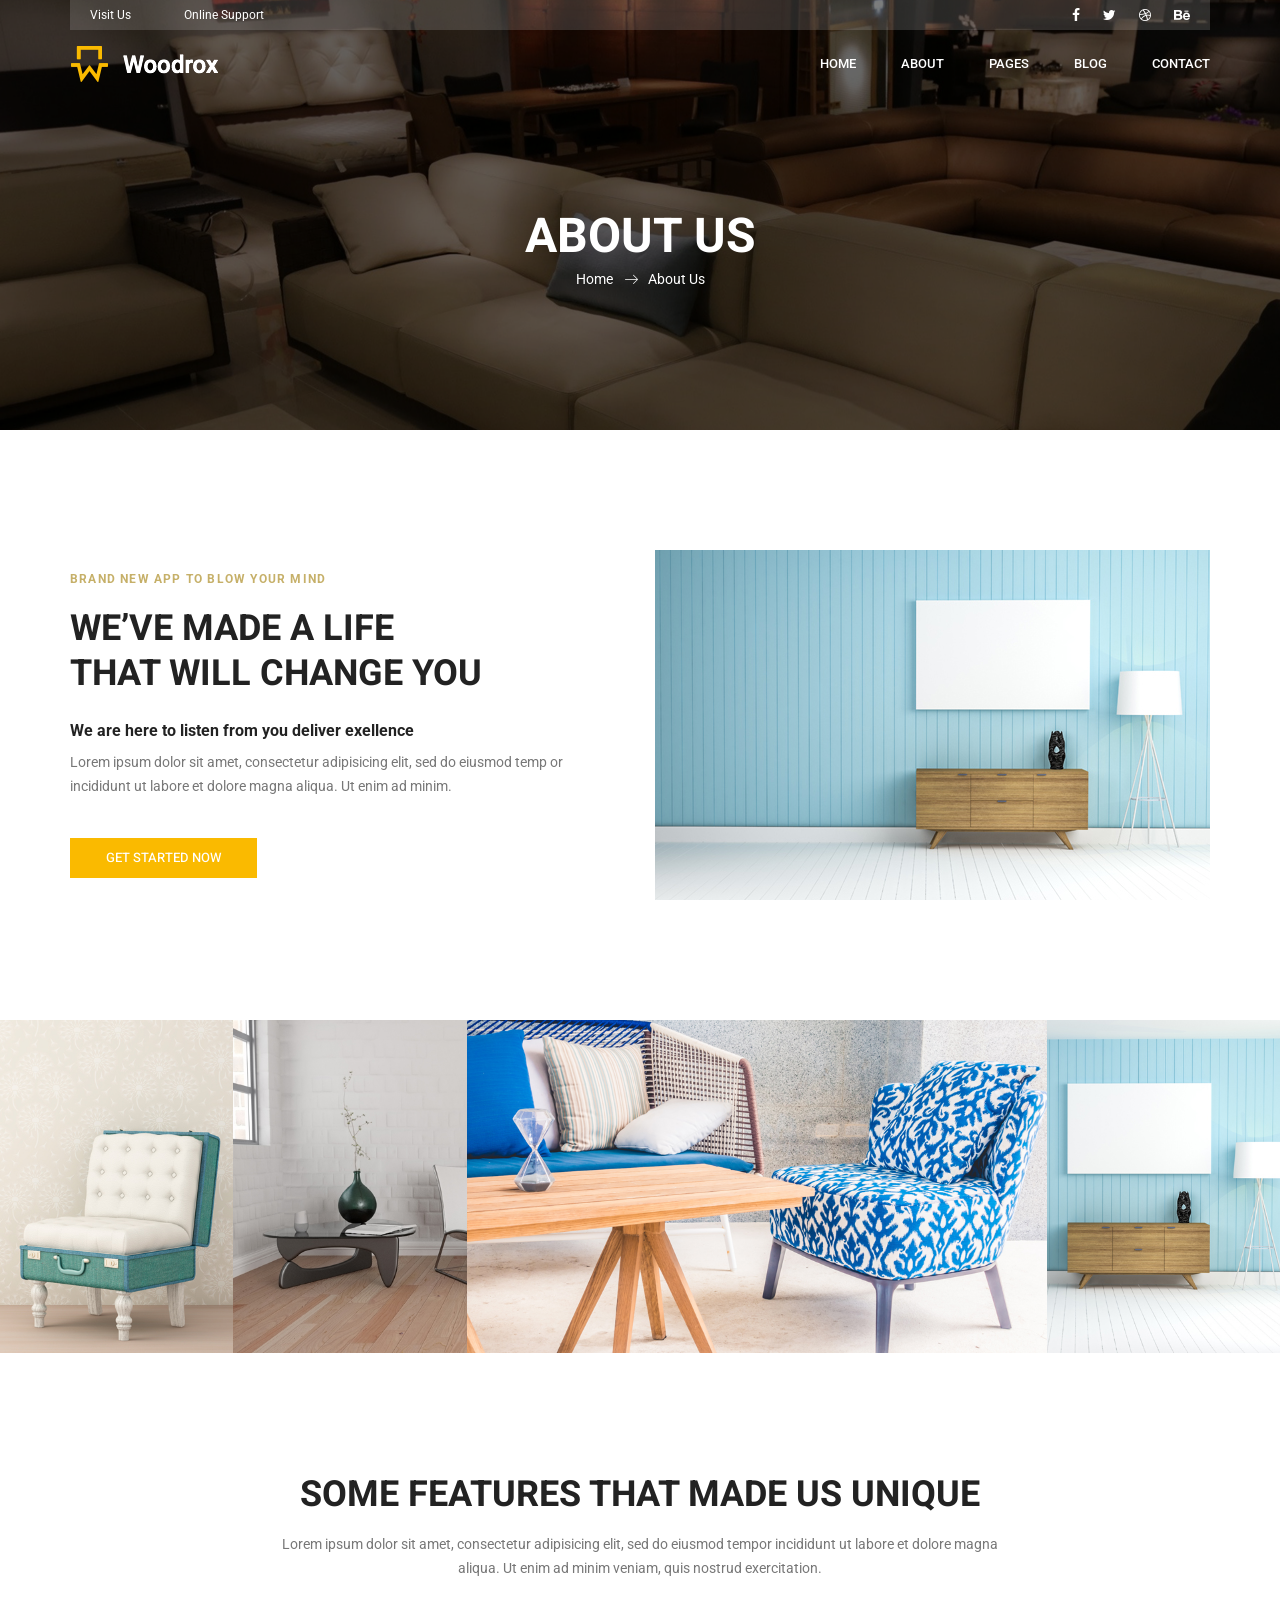
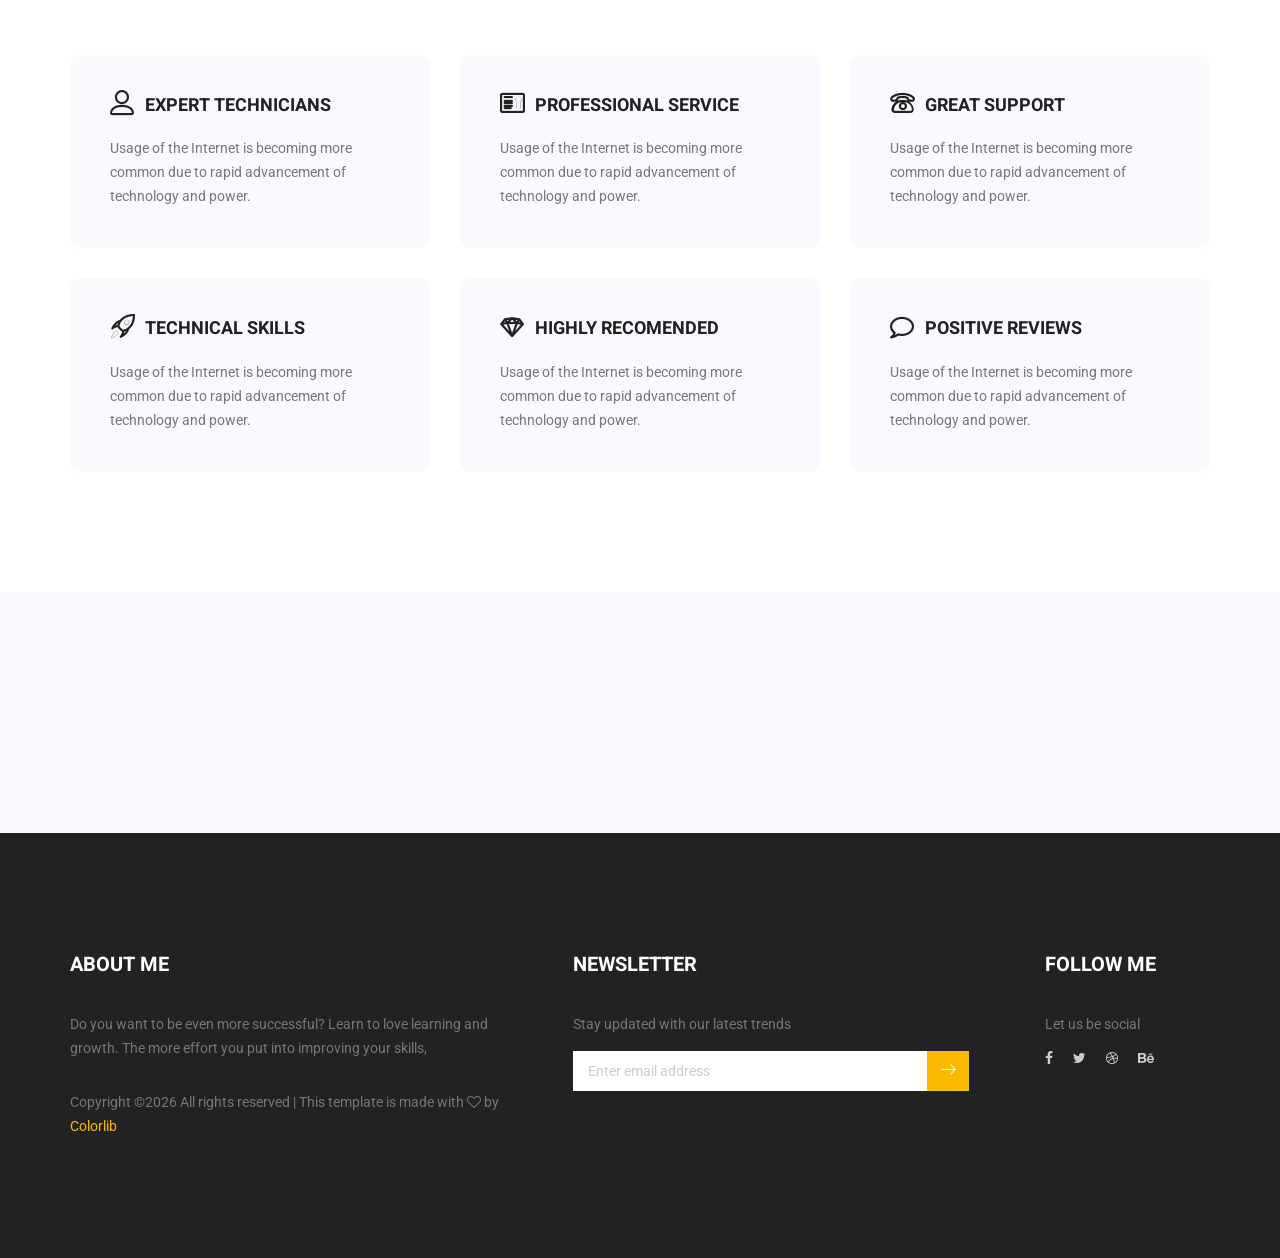
==== about-us.html @ 11c04362 "template added" ====
<!doctype html>
<html lang="en">
    <head>
        <!-- Required meta tags -->
        <meta charset="utf-8">
        <meta name="viewport" content="width=device-width, initial-scale=1, shrink-to-fit=no">
        <link rel="icon" href="img/favicon.png" type="image/png">
        <title>Woodrox Furniture</title>
        <!-- Bootstrap CSS -->
        <link rel="stylesheet" href="css/bootstrap.css">
        <link rel="stylesheet" href="vendors/linericon/style.css">
        <link rel="stylesheet" href="css/font-awesome.min.css">
        <link rel="stylesheet" href="vendors/owl-carousel/owl.carousel.min.css">
        <link rel="stylesheet" href="vendors/lightbox/simpleLightbox.css">
        <link rel="stylesheet" href="vendors/nice-select/css/nice-select.css">
        <link rel="stylesheet" href="vendors/animate-css/animate.css">
        <!-- main css -->
        <link rel="stylesheet" href="css/style.css">
        <link rel="stylesheet" href="css/responsive.css">
    </head>
    <body>
        
        <!--================Header Menu Area =================-->
        <header class="header_area">
           	<div class="top_menu">
           		<div class="container">
           			<div class="top_inner">
           				<div class="float-left">
           					<a href="#">Visit Us</a>
           					<a href="#">Online Support</a>
           				</div>
           				<div class="float-right">
           					<ul class="list header_socila">
           						<li><a href="#"><i class="fa fa-facebook"></i></a></li>
           						<li><a href="#"><i class="fa fa-twitter"></i></a></li>
           						<li><a href="#"><i class="fa fa-dribbble"></i></a></li>
           						<li><a href="#"><i class="fa fa-behance"></i></a></li>
           					</ul>
           				</div>
           			</div>
           		</div>
           	</div>
            <div class="main_menu" id="mainNav">
            	<nav class="navbar navbar-expand-lg navbar-light">
					<div class="container">
						<!-- Brand and toggle get grouped for better mobile display -->
						<a class="navbar-brand logo_h" href="index.html"><img src="img/logo.png" alt=""><img src="img/logo-2.png" alt=""></a>
						<button class="navbar-toggler" type="button" data-toggle="collapse" data-target="#navbarSupportedContent" aria-controls="navbarSupportedContent" aria-expanded="false" aria-label="Toggle navigation">
							<span class="icon-bar"></span>
							<span class="icon-bar"></span>
							<span class="icon-bar"></span>
						</button>
						<!-- Collect the nav links, forms, and other content for toggling -->
						<div class="collapse navbar-collapse offset" id="navbarSupportedContent">
							<ul class="nav navbar-nav menu_nav ml-auto">
								<li class="nav-item active"><a class="nav-link" href="index.html">Home</a></li> 
								<li class="nav-item"><a class="nav-link" href="about-us.html">About</a></li> 
								<li class="nav-item submenu dropdown">
									<a href="#" class="nav-link dropdown-toggle" data-toggle="dropdown" role="button" aria-haspopup="true" aria-expanded="false">Pages</a>
									<ul class="dropdown-menu">
										<li class="nav-item"><a class="nav-link" href="projects.html">Project</a></li>
										<li class="nav-item"><a class="nav-link" href="project-details.html">Project Details</a></li>
										<li class="nav-item"><a class="nav-link" href="elements.html">Elements</a></li>
									</ul>
								</li> 
								<li class="nav-item submenu dropdown">
									<a href="#" class="nav-link dropdown-toggle" data-toggle="dropdown" role="button" aria-haspopup="true" aria-expanded="false">Blog</a>
									<ul class="dropdown-menu">
										<li class="nav-item"><a class="nav-link" href="blog.html">Blog</a></li>
										<li class="nav-item"><a class="nav-link" href="single-blog.html">Blog Details</a></li>
									</ul>
								</li> 
								<li class="nav-item"><a class="nav-link" href="contact.html">Contact</a></li>
							</ul>
						</div> 
					</div>
            	</nav>
            </div>
        </header>
        <!--================Header Menu Area =================-->
        
        <!--================Home Banner Area =================-->
        <section class="banner_area">
            <div class="banner_inner d-flex align-items-center">
            	<div class="overlay bg-parallax" data-stellar-ratio="0.9" data-stellar-vertical-offset="0" data-background=""></div>
				<div class="container">
					<div class="banner_content text-center">
						<h2>About Us</h2>
						<div class="page_link">
							<a href="index.html">Home</a>
							<a href="about-us.html">About Us</a>
						</div>
					</div>
				</div>
            </div>
        </section>
        <!--================End Home Banner Area =================-->
        
        <!--================About Area =================-->
        <section class="about_area p_120">
        	<div class="container">
        		<div class="about_inner row">
        			<div class="col-lg-6">
        				<div class="about_left_text">
        					<h6>Brand new app to blow your mind</h6>
        					<h3>We’ve made a life <br />that will change you</h3>
        					<h5>We are here to listen from you deliver exellence</h5>
        					<p>Lorem ipsum dolor sit amet, consectetur adipisicing elit, sed do eiusmod temp or incididunt ut labore et dolore magna aliqua. Ut enim ad minim.</p>
        					<a class="main_btn" href="#">Get Started Now</a>
        				</div>
        			</div>
        			<div class="col-lg-6">
        				<img class="img-fluid" src="img/about-1.jpg" alt="">
        			</div>
        		</div>
        	</div>
        </section>
        <!--================End About Area =================-->
        
        <!--================Projects Area =================-->
        <section class="projects_area">
        	<div class="row m0">
        		<div class="projects_item wd_18">
					<img src="img/projects/projects-1.jpg" alt="">
					<div class="hover">
						<h4>Alex Complex for esidence</h4>
						<p>LCD screens are uniquely modern in style, and the liquid crystals that make them work have allowed humanity to create  slimmer.</p>
					</div>
				</div>
				<div class="projects_item wd_18">
					<img src="img/projects/projects-2.jpg" alt="">
					<div class="hover">
						<h4>Alex Complex for esidence</h4>
						<p>LCD screens are uniquely modern in style, and the liquid crystals that make them work have allowed humanity to create  slimmer.</p>
					</div>
				</div>
				<div class="projects_item wd_44">
					<img src="img/projects/projects-3.jpg" alt="">
					<div class="hover">
						<h4>Alex Complex for esidence</h4>
						<p>LCD screens are uniquely modern in style, and the liquid crystals that make them work have allowed humanity to create  slimmer.</p>
					</div>
				</div>
				<div class="projects_item wd_18">
					<img src="img/projects/projects-4.jpg" alt="">
					<div class="hover">
						<h4>Alex Complex for esidence</h4>
						<p>LCD screens are uniquely modern in style, and the liquid crystals that make them work have allowed humanity to create  slimmer.</p>
					</div>
				</div>
        	</div>
        </section>
        <!--================End Projects Area =================-->
        
        <!--================Feature Area =================-->
        <section class="feature_area p_120">
        	<div class="container">
        		<div class="main_title">
        			<h2>Some Features that Made us Unique</h2>
        			<p>Lorem ipsum dolor sit amet, consectetur adipisicing elit, sed do eiusmod tempor incididunt ut labore et dolore magna aliqua. Ut enim ad minim veniam, quis nostrud exercitation.</p>
        		</div>
        		<div class="row feature_inner">
        			<div class="col-lg-4 col-md-6">
        				<div class="feature_item">
        					<h4><i class="lnr lnr-user"></i>Expert Technicians</h4>
        					<p>Usage of the Internet is becoming more common due to rapid advancement of technology and power.</p>
        				</div>
        			</div>
        			<div class="col-lg-4 col-md-6">
        				<div class="feature_item">
        					<h4><i class="lnr lnr-license"></i>Professional Service</h4>
        					<p>Usage of the Internet is becoming more common due to rapid advancement of technology and power.</p>
        				</div>
        			</div>
        			<div class="col-lg-4 col-md-6">
        				<div class="feature_item">
        					<h4><i class="lnr lnr-phone"></i>Great Support</h4>
        					<p>Usage of the Internet is becoming more common due to rapid advancement of technology and power.</p>
        				</div>
        			</div>
        			<div class="col-lg-4 col-md-6">
        				<div class="feature_item">
        					<h4><i class="lnr lnr-rocket"></i>Technical Skills</h4>
        					<p>Usage of the Internet is becoming more common due to rapid advancement of technology and power.</p>
        				</div>
        			</div>
        			<div class="col-lg-4 col-md-6">
        				<div class="feature_item">
        					<h4><i class="lnr lnr-diamond"></i>Highly Recomended</h4>
        					<p>Usage of the Internet is becoming more common due to rapid advancement of technology and power.</p>
        				</div>
        			</div>
        			<div class="col-lg-4 col-md-6">
        				<div class="feature_item">
        					<h4><i class="lnr lnr-bubble"></i>Positive Reviews</h4>
        					<p>Usage of the Internet is becoming more common due to rapid advancement of technology and power.</p>
        				</div>
        			</div>
        		</div>
        	</div>
        </section>
        <!--================End Feature Area =================-->
        
        <!--================Clients Logo Area =================-->
        <section class="clients_logo_area p_120">
        	<div class="container">
        		<div class="clients_slider owl-carousel">
        			<div class="item">
        				<img src="img/clients-logo/c-logo-1.png" alt="">
        			</div>
        			<div class="item">
        				<img src="img/clients-logo/c-logo-2.png" alt="">
        			</div>
        			<div class="item">
        				<img src="img/clients-logo/c-logo-3.png" alt="">
        			</div>
        			<div class="item">
        				<img src="img/clients-logo/c-logo-4.png" alt="">
        			</div>
        			<div class="item">
        				<img src="img/clients-logo/c-logo-5.png" alt="">
        			</div>
        		</div>
        	</div>
        </section>
        <!--================End Clients Logo Area =================-->
        
        <!--================Footer Area =================-->
        <footer class="footer_area p_120">
        	<div class="container">
        		<div class="row footer_inner">
        			<div class="col-lg-5 col-sm-6">
        				<aside class="f_widget ab_widget">
        					<div class="f_title">
        						<h3>About Me</h3>
        					</div>
        					<p>Do you want to be even more successful? Learn to love learning and growth. The more effort you put into improving your skills,</p>
        					<p><!-- Link back to Colorlib can't be removed. Template is licensed under CC BY 3.0. -->
Copyright &copy;<script>document.write(new Date().getFullYear());</script> All rights reserved | This template is made with <i class="fa fa-heart-o" aria-hidden="true"></i> by <a href="https://colorlib.com" target="_blank">Colorlib</a>
<!-- Link back to Colorlib can't be removed. Template is licensed under CC BY 3.0. --></p>
        				</aside>
        			</div>
        			<div class="col-lg-5 col-sm-6">
        				<aside class="f_widget news_widget">
        					<div class="f_title">
        						<h3>Newsletter</h3>
        					</div>
        					<p>Stay updated with our latest trends</p>
        					<div id="mc_embed_signup">
                                <form target="_blank" action="https://spondonit.us12.list-manage.com/subscribe/post?u=1462626880ade1ac87bd9c93a&amp;id=92a4423d01" method="get" class="subscribe_form relative">
                                	<div class="input-group d-flex flex-row">
                                        <input name="EMAIL" placeholder="Enter email address" onfocus="this.placeholder = ''" onblur="this.placeholder = 'Email Address '" required="" type="email">
                                        <button class="btn sub-btn"><span class="lnr lnr-arrow-right"></span></button>		
                                    </div>				
                                    <div class="mt-10 info"></div>
                                </form>
                            </div>
        				</aside>
        			</div>
        			<div class="col-lg-2">
        				<aside class="f_widget social_widget">
        					<div class="f_title">
        						<h3>Follow Me</h3>
        					</div>
        					<p>Let us be social</p>
        					<ul class="list">
        						<li><a href="#"><i class="fa fa-facebook"></i></a></li>
        						<li><a href="#"><i class="fa fa-twitter"></i></a></li>
        						<li><a href="#"><i class="fa fa-dribbble"></i></a></li>
        						<li><a href="#"><i class="fa fa-behance"></i></a></li>
        					</ul>
        				</aside>
        			</div>
        		</div>
        	</div>
        </footer>
        <!--================End Footer Area =================-->
        
        
        
        
        <!-- Optional JavaScript -->
        <!-- jQuery first, then Popper.js, then Bootstrap JS -->
        <script src="js/jquery-3.2.1.min.js"></script>
        <script src="js/popper.js"></script>
        <script src="js/bootstrap.min.js"></script>
        <script src="js/stellar.js"></script>
        <script src="vendors/lightbox/simpleLightbox.min.js"></script>
        <script src="vendors/nice-select/js/jquery.nice-select.min.js"></script>
        <script src="vendors/isotope/imagesloaded.pkgd.min.js"></script>
        <script src="vendors/isotope/isotope-min.js"></script>
        <script src="vendors/owl-carousel/owl.carousel.min.js"></script>
        <script src="js/jquery.ajaxchimp.min.js"></script>
        <script src="js/mail-script.js"></script>
        <script src="vendors/counter-up/jquery.waypoints.min.js"></script>
        <script src="vendors/counter-up/jquery.counterup.min.js"></script>
        <script src="js/theme.js"></script>
    </body>
</html>
---- vendors/linericon/style.css ----
@font-face {
	font-family: 'Linearicons-Free';
	src:url('fonts/Linearicons-Free.eot?w118d');
	src:url('fonts/Linearicons-Free.eot?#iefixw118d') format('embedded-opentype'),
		url('fonts/Linearicons-Free.woff2?w118d') format('woff2'),
		url('fonts/Linearicons-Free.woff?w118d') format('woff'),
		url('fonts/Linearicons-Free.ttf?w118d') format('truetype'),
		url('fonts/Linearicons-Free.svg?w118d#Linearicons-Free') format('svg');
	font-weight: normal;
	font-style: normal;
}

.lnr {
	font-family: 'Linearicons-Free';
	speak: none;
	font-style: normal;
	font-weight: normal;
	font-variant: normal;
	text-transform: none;
	line-height: 1;

	/* Better Font Rendering =========== */
	-webkit-font-smoothing: antialiased;
	-moz-osx-font-smoothing: grayscale;
}

.lnr-home:before {
	content: "\e800";
}
.lnr-apartment:before {
	content: "\e801";
}
.lnr-pencil:before {
	content: "\e802";
}
.lnr-magic-wand:before {
	content: "\e803";
}
.lnr-drop:before {
	content: "\e804";
}
.lnr-lighter:before {
	content: "\e805";
}
.lnr-poop:before {
	content: "\e806";
}
.lnr-sun:before {
	content: "\e807";
}
.lnr-moon:before {
	content: "\e808";
}
.lnr-cloud:before {
	content: "\e809";
}
.lnr-cloud-upload:before {
	content: "\e80a";
}
.lnr-cloud-download:before {
	content: "\e80b";
}
.lnr-cloud-sync:before {
	content: "\e80c";
}
.lnr-cloud-check:before {
	content: "\e80d";
}
.lnr-database:before {
	content: "\e80e";
}
.lnr-lock:before {
	content: "\e80f";
}
.lnr-cog:before {
	content: "\e810";
}
.lnr-trash:before {
	content: "\e811";
}
.lnr-dice:before {
	content: "\e812";
}
.lnr-heart:before {
	content: "\e813";
}
.lnr-star:before {
	content: "\e814";
}
.lnr-star-half:before {
	content: "\e815";
}
.lnr-star-empty:before {
	content: "\e816";
}
.lnr-flag:before {
	content: "\e817";
}
.lnr-envelope:before {
	content: "\e818";
}
.lnr-paperclip:before {
	content: "\e819";
}
.lnr-inbox:before {
	content: "\e81a";
}
.lnr-eye:before {
	content: "\e81b";
}
.lnr-printer:before {
	content: "\e81c";
}
.lnr-file-empty:before {
	content: "\e81d";
}
.lnr-file-add:before {
	content: "\e81e";
}
.lnr-enter:before {
	content: "\e81f";
}
.lnr-exit:before {
	content: "\e820";
}
.lnr-graduation-hat:before {
	content: "\e821";
}
.lnr-license:before {
	content: "\e822";
}
.lnr-music-note:before {
	content: "\e823";
}
.lnr-film-play:before {
	content: "\e824";
}
.lnr-camera-video:before {
	content: "\e825";
}
.lnr-camera:before {
	content: "\e826";
}
.lnr-picture:before {
	content: "\e827";
}
.lnr-book:before {
	content: "\e828";
}
.lnr-bookmark:before {
	content: "\e829";
}
.lnr-user:before {
	content: "\e82a";
}
.lnr-users:before {
	content: "\e82b";
}
.lnr-shirt:before {
	content: "\e82c";
}
.lnr-store:before {
	content: "\e82d";
}
.lnr-cart:before {
	content: "\e82e";
}
.lnr-tag:before {
	content: "\e82f";
}
.lnr-phone-handset:before {
	content: "\e830";
}
.lnr-phone:before {
	content: "\e831";
}
.lnr-pushpin:before {
	content: "\e832";
}
.lnr-map-marker:before {
	content: "\e833";
}
.lnr-map:before {
	content: "\e834";
}
.lnr-location:before {
	content: "\e835";
}
.lnr-calendar-full:before {
	content: "\e836";
}
.lnr-keyboard:before {
	content: "\e837";
}
.lnr-spell-check:before {
	content: "\e838";
}
.lnr-screen:before {
	content: "\e839";
}
.lnr-smartphone:before {
	content: "\e83a";
}
.lnr-tablet:before {
	content: "\e83b";
}
.lnr-laptop:before {
	content: "\e83c";
}
.lnr-laptop-phone:before {
	content: "\e83d";
}
.lnr-power-switch:before {
	content: "\e83e";
}
.lnr-bubble:before {
	content: "\e83f";
}
.lnr-heart-pulse:before {
	content: "\e840";
}
.lnr-construction:before {
	content: "\e841";
}
.lnr-pie-chart:before {
	content: "\e842";
}
.lnr-chart-bars:before {
	content: "\e843";
}
.lnr-gift:before {
	content: "\e844";
}
.lnr-diamond:before {
	content: "\e845";
}
.lnr-linearicons:before {
	content: "\e846";
}
.lnr-dinner:before {
	content: "\e847";
}
.lnr-coffee-cup:before {
	content: "\e848";
}
.lnr-leaf:before {
	content: "\e849";
}
.lnr-paw:before {
	content: "\e84a";
}
.lnr-rocket:before {
	content: "\e84b";
}
.lnr-briefcase:before {
	content: "\e84c";
}
.lnr-bus:before {
	content: "\e84d";
}
.lnr-car:before {
	content: "\e84e";
}
.lnr-train:before {
	content: "\e84f";
}
.lnr-bicycle:before {
	content: "\e850";
}
.lnr-wheelchair:before {
	content: "\e851";
}
.lnr-select:before {
	content: "\e852";
}
.lnr-earth:before {
	content: "\e853";
}
.lnr-smile:before {
	content: "\e854";
}
.lnr-sad:before {
	content: "\e855";
}
.lnr-neutral:before {
	content: "\e856";
}
.lnr-mustache:before {
	content: "\e857";
}
.lnr-alarm:before {
	content: "\e858";
}
.lnr-bullhorn:before {
	content: "\e859";
}
.lnr-volume-high:before {
	content: "\e85a";
}
.lnr-volume-medium:before {
	content: "\e85b";
}
.lnr-volume-low:before {
	content: "\e85c";
}
.lnr-volume:before {
	content: "\e85d";
}
.lnr-mic:before {
	content: "\e85e";
}
.lnr-hourglass:before {
	content: "\e85f";
}
.lnr-undo:before {
	content: "\e860";
}
.lnr-redo:before {
	content: "\e861";
}
.lnr-sync:before {
	content: "\e862";
}
.lnr-history:before {
	content: "\e863";
}
.lnr-clock:before {
	content: "\e864";
}
.lnr-download:before {
	content: "\e865";
}
.lnr-upload:before {
	content: "\e866";
}
.lnr-enter-down:before {
	content: "\e867";
}
.lnr-exit-up:before {
	content: "\e868";
}
.lnr-bug:before {
	content: "\e869";
}
.lnr-code:before {
	content: "\e86a";
}
.lnr-link:before {
	content: "\e86b";
}
.lnr-unlink:before {
	content: "\e86c";
}
.lnr-thumbs-up:before {
	content: "\e86d";
}
.lnr-thumbs-down:before {
	content: "\e86e";
}
.lnr-magnifier:before {
	content: "\e86f";
}
.lnr-cross:before {
	content: "\e870";
}
.lnr-menu:before {
	content: "\e871";
}
.lnr-list:before {
	content: "\e872";
}
.lnr-chevron-up:before {
	content: "\e873";
}
.lnr-chevron-down:before {
	content: "\e874";
}
.lnr-chevron-left:before {
	content: "\e875";
}
.lnr-chevron-right:before {
	content: "\e876";
}
.lnr-arrow-up:before {
	content: "\e877";
}
.lnr-arrow-down:before {
	content: "\e878";
}
.lnr-arrow-left:before {
	content: "\e879";
}
.lnr-arrow-right:before {
	content: "\e87a";
}
.lnr-move:before {
	content: "\e87b";
}
.lnr-warning:before {
	content: "\e87c";
}
.lnr-question-circle:before {
	content: "\e87d";
}
.lnr-menu-circle:before {
	content: "\e87e";
}
.lnr-checkmark-circle:before {
	content: "\e87f";
}
.lnr-cross-circle:before {
	content: "\e880";
}
.lnr-plus-circle:before {
	content: "\e881";
}
.lnr-circle-minus:before {
	content: "\e882";
}
.lnr-arrow-up-circle:before {
	content: "\e883";
}
.lnr-arrow-down-circle:before {
	content: "\e884";
}
.lnr-arrow-left-circle:before {
	content: "\e885";
}
.lnr-arrow-right-circle:before {
	content: "\e886";
}
.lnr-chevron-up-circle:before {
	content: "\e887";
}
.lnr-chevron-down-circle:before {
	content: "\e888";
}
.lnr-chevron-left-circle:before {
	content: "\e889";
}
.lnr-chevron-right-circle:before {
	content: "\e88a";
}
.lnr-crop:before {
	content: "\e88b";
}
.lnr-frame-expand:before {
	content: "\e88c";
}
.lnr-frame-contract:before {
	content: "\e88d";
}
.lnr-layers:before {
	content: "\e88e";
}
.lnr-funnel:before {
	content: "\e88f";
}
.lnr-text-format:before {
	content: "\e890";
}
.lnr-text-format-remove:before {
	content: "\e891";
}
.lnr-text-size:before {
	content: "\e892";
}
.lnr-bold:before {
	content: "\e893";
}
.lnr-italic:before {
	content: "\e894";
}
.lnr-underline:before {
	content: "\e895";
}
.lnr-strikethrough:before {
	content: "\e896";
}
.lnr-highlight:before {
	content: "\e897";
}
.lnr-text-align-left:before {
	content: "\e898";
}
.lnr-text-align-center:before {
	content: "\e899";
}
.lnr-text-align-right:before {
	content: "\e89a";
}
.lnr-text-align-justify:before {
	content: "\e89b";
}
.lnr-line-spacing:before {
	content: "\e89c";
}
.lnr-indent-increase:before {
	content: "\e89d";
}
.lnr-indent-decrease:before {
	content: "\e89e";
}
.lnr-pilcrow:before {
	content: "\e89f";
}
.lnr-direction-ltr:before {
	content: "\e8a0";
}
.lnr-direction-rtl:before {
	content: "\e8a1";
}
.lnr-page-break:before {
	content: "\e8a2";
}
.lnr-sort-alpha-asc:before {
	content: "\e8a3";
}
.lnr-sort-amount-asc:before {
	content: "\e8a4";
}
.lnr-hand:before {
	content: "\e8a5";
}
.lnr-pointer-up:before {
	content: "\e8a6";
}
.lnr-pointer-right:before {
	content: "\e8a7";
}
.lnr-pointer-down:before {
	content: "\e8a8";
}
.lnr-pointer-left:before {
	content: "\e8a9";
}
---- vendors/lightbox/simpleLightbox.css ----
.slbOverlay, .slbWrapOuter, .slbWrap {
  position: fixed;
  top: 0;
  right: 0;
  bottom: 0;
  left: 0;
}

.slbOverlay {
  overflow: hidden;
  z-index: 2000;
  background-color: #000;
  opacity: 0.7;
  filter: alpha(opacity=70);
  -webkit-animation: slbOverlay 0.5s;
  -moz-animation: slbOverlay 0.5s;
  animation: slbOverlay 0.5s;
}

.slbWrapOuter {
  overflow-x: hidden;
  overflow-y: auto;
  z-index: 2010;
}

.slbWrap {
  position: absolute;
  text-align: center;
}

.slbWrap:before {
  content: "";
  display: inline-block;
  height: 100%;
  vertical-align: middle;
}

.slbContentOuter {
  display: inline-block;
  vertical-align: middle;
  margin: 0px auto;
  padding: 0 1em;
  box-sizing: border-box;
  z-index: 2020;
  text-align: left;
  max-width: 100%;
}

.slbContentEl .slbContentOuter {
  padding: 5em 1em;
}

.slbContent {
  position: relative;
}

.slbContentEl .slbContent {
  -webkit-animation: slbEnter 0.3s;
  -moz-animation: slbEnter 0.3s;
  animation: slbEnter 0.3s;
  background-color: #fff;
  box-shadow: 0 0.2em 1em rgba(0, 0, 0, 0.4);
}

.slbImageWrap {
  -webkit-animation: slbEnter 0.3s;
  -moz-animation: slbEnter 0.3s;
  animation: slbEnter 0.3s;
  position: relative;
}

.slbImageWrap:after {
  content: "";
  position: absolute;
  left: 0;
  right: 0;
  top: 5em;
  bottom: 5em;
  display: block;
  z-index: -1;
  box-shadow: 0 0.2em 1em rgba(0, 0, 0, 0.6);
  background-color: #FFF;
}

.slbImage {
  width: auto;
  max-width: 100%;
  height: auto;
  display: block;
  line-height: 0;
  box-sizing: border-box;
  padding: 5em 0;
  margin: 0 auto;
}

.slbCaption {
  display: inline-block;
  max-width: 100%;
  overflow: hidden;
  text-overflow: ellipsis;
  white-space: nowrap;
  word-wrap: normal;
  font-size: 1.4em;
  position: absolute;
  left: 0;
  right: 0;
  bottom: 0;
  padding: 0.71429em 0;
  color: #fff;
  color: rgba(255, 255, 255, 0.7);
  text-align: center;
}

.slbCloseBtn, .slbArrow {
  margin: 0;
  padding: 0;
  border: 0;
  cursor: pointer;
  background: none;
}

.slbCloseBtn::-moz-focus-inner, .slbArrow::-moz-focus-inner {
  padding: 0;
  border: 0;
}

.slbCloseBtn:hover, .slbArrow:hover {
  opacity: 0.5;
}

.slbCloseBtn:active, .slbArrow:active {
  opacity: 0.8;
}

.slbCloseBtn {
  -webkit-animation: slbEnter 0.3s;
  -moz-animation: slbEnter 0.3s;
  animation: slbEnter 0.3s;
  font-size: 3em;
  width: 1.66667em;
  height: 1.66667em;
  line-height: 1.66667em;
  position: absolute;
  right: -0.33333em;
  top: 0;
  color: #fff;
  color: rgba(255, 255, 255, 0.7);
  text-align: center;
    outline: none;
    box-shadow: none;
}

.slbLoading .slbCloseBtn {
  display: none;
}

.slbLoadingText {
  font-size: 1.4em;
  color: #fff;
  color: rgba(255, 255, 255, 0.9);
}

.slbArrows {
  position: fixed;
  top: 50%;
  left: 0;
  right: 0;
}

.slbLoading .slbArrows {
  display: none;
}

.slbArrow {
  position: absolute;
  top: 50%;
  margin-top: -5em;
  width: 5em;
  height: 10em;
  opacity: 0.7;
  text-indent: -999em;
  overflow: hidden;
    outline: none;
    box-shadow: none;
}

.slbArrow:before {
  content: "";
  position: absolute;
  top: 50%;
  left: 50%;
  margin: -0.8em 0 0 -0.8em;
  border: 0.8em solid transparent;
}

.slbArrow.next {
  right: 0;
}

.slbArrow.next:before {
  border-left-color: #fff;
}

.slbArrow.prev {
  left: 0;
}

.slbArrow.prev:before {
  border-right-color: #fff;
}

.slbIframeCont {
  width: 80em;
  height: 0;
  overflow: hidden;
  padding-top: 56.25%;
  margin: 5em 0;
}

.slbIframe {
  position: absolute;
  top: 0;
  left: 0;
  width: 100%;
  height: 100%;
  box-shadow: 0 0.2em 1em rgba(0, 0, 0, 0.6);
  background: #000;
}

@-webkit-keyframes slbOverlay {
  from {
    opacity: 0;
  }
  to {
    opacity: 0.7;
  }
}

@-moz-keyframes slbOverlay {
  from {
    opacity: 0;
  }
  to {
    opacity: 0.7;
  }
}

@keyframes slbOverlay {
  from {
    opacity: 0;
  }
  to {
    opacity: 0.7;
  }
}

@-webkit-keyframes slbEnter {
  from {
    opacity: 0;
    -webkit-transform: translate3d(0, -1em, 0);
  }
  to {
    opacity: 1;
    -webkit-transform: translate3d(0, 0, 0);
  }
}

@-moz-keyframes slbEnter {
  from {
    opacity: 0;
    -moz-transform: translate3d(0, -1em, 0);
  }
  to {
    opacity: 1;
    -moz-transform: translate3d(0, 0, 0);
  }
}

@keyframes slbEnter {
  from {
    opacity: 0;
    -webkit-transform: translate3d(0, -1em, 0);
    -moz-transform: translate3d(0, -1em, 0);
    -ms-transform: translate3d(0, -1em, 0);
    -o-transform: translate3d(0, -1em, 0);
    transform: translate3d(0, -1em, 0);
  }
  to {
    opacity: 1;
    -webkit-transform: translate3d(0, 0, 0);
    -moz-transform: translate3d(0, 0, 0);
    -ms-transform: translate3d(0, 0, 0);
    -o-transform: translate3d(0, 0, 0);
    transform: translate3d(0, 0, 0);
  }
}
---- css/style.css ----
/*----------------------------------------------------
@File: Default Styles
@Author: Rocky Ahmed
@URL: http://wethemez.com
Author E-mail: rockybd1995@gmail.com

This file contains the styling for the actual theme, this
is the file you need to edit to change the look of the
theme.
---------------------------------------------------- */
/*=====================================================================
@Template Name: HostHub Construction 
@Author: Rocky Ahmed
@Developed By: Rocky Ahmed
@Developer URL: http://rocky.wethemez.com
Author E-mail: rockybd1995@gmail.com

@Default Styles

Table of Content:
01/ Variables
02/ predefin
03/ header
04/ button
05/ banner
06/ breadcrumb
07/ about
08/ team
09/ project 
10/ price 
11/ team 
12/ blog 
13/ video  
14/ features  
15/ career  
16/ contact 
17/ footer

=====================================================================*/
/*----------------------------------------------------*/
/*font Variables*/
/*Color Variables*/
/*=================== fonts ====================*/
@import url("https://fonts.googleapis.com/css?family=Heebo:300,400,500,700|Roboto:300,400,500,700");
/*---------------------------------------------------- */
/*----------------------------------------------------*/
.list {
  list-style: none;
  margin: 0px;
  padding: 0px; }

a {
  text-decoration: none;
  transition: all 0.3s ease-in-out; }
  a:hover, a:focus {
    text-decoration: none;
    outline: none; }

.row.m0 {
  margin: 0px; }

body {
  line-height: 24px;
  font-size: 14px;
  font-family: "Roboto", sans-serif;
  font-weight: normal;
  color: #777777; }

h1, h2, h3, h4, h5, h6 {
  font-family: "Heebo", sans-serif;
  font-weight: bold; }

button:focus {
  outline: none;
  box-shadow: none; }

.p_120 {
  padding-top: 120px;
  padding-bottom: 120px; }

.pad_top {
  padding-top: 120px; }

.pad_btm {
  padding-bottom: 120px; }

.mt-25 {
  margin-top: 25px; }

.p0 {
  padding-left: 0px;
  padding-right: 0px; }

@media (min-width: 1200px) {
  .container {
    max-width: 1170px; } }

@media (min-width: 1620px) {
  .box_1620 {
    max-width: 1650px;
    margin: auto; } }
.white_bg {
  background: #fff !important; }

/* Main Title Area css
============================================================================================ */
.main_title {
  text-align: center;
  margin-bottom: 75px; }
  .main_title h2 {
    font-family: "Heebo", sans-serif;
    font-size: 36px;
    color: #222222;
    font-weight: bold;
    margin-bottom: 15px;
    text-transform: uppercase; }
  .main_title p {
    font-size: 14px;
    font-family: "Roboto", sans-serif;
    line-height: 24px;
    color: #777777;
    margin-bottom: 0px;
    max-width: 740px;
    margin: auto; }
  .main_title.white h2 {
    color: #fff; }
  .main_title.white p {
    color: #fff;
    opacity: .6; }

/* End Main Title Area css
============================================================================================ */
/*---------------------------------------------------- */
/*----------------------------------------------------*/
.header_area {
  position: absolute;
  width: 100%;
  top: 0;
  left: 0;
  z-index: 99;
  transition: background 0.4s, all 0.3s linear; }
  .header_area .navbar {
    background: transparent;
    padding: 0px;
    border: 0px;
    border-radius: 0px; }
    .header_area .navbar .navbar-brand img + img {
      display: none; }
    .header_area .navbar .nav .nav-item {
      margin-right: 45px; }
      .header_area .navbar .nav .nav-item .nav-link {
        font: 500 13px/68px "Roboto", sans-serif;
        text-transform: uppercase;
        color: #fff;
        padding: 0px;
        display: inline-block; }
        .header_area .navbar .nav .nav-item .nav-link:after {
          display: none; }
      .header_area .navbar .nav .nav-item.submenu {
        position: relative; }
        .header_area .navbar .nav .nav-item.submenu ul {
          border: none;
          padding: 0px;
          border-radius: 0px;
          box-shadow: none;
          margin: 0px;
          background: #fff; }
          @media (min-width: 992px) {
            .header_area .navbar .nav .nav-item.submenu ul {
              position: absolute;
              top: 120%;
              left: 0px;
              min-width: 200px;
              text-align: left;
              opacity: 0;
              transition: all 300ms ease-in;
              visibility: hidden;
              display: block;
              border: none;
              padding: 0px;
              border-radius: 0px;
              box-shadow: 0px 10px 30px 0px rgba(255, 255, 255, 0.3); } }
          .header_area .navbar .nav .nav-item.submenu ul:before {
            content: "";
            width: 0;
            height: 0;
            border-style: solid;
            border-width: 10px 10px 0 10px;
            border-color: #eeeeee transparent transparent transparent;
            position: absolute;
            right: 24px;
            top: 45px;
            z-index: 3;
            opacity: 0;
            transition: all 400ms linear; }
          .header_area .navbar .nav .nav-item.submenu ul .nav-item {
            display: block;
            float: none;
            margin-right: 0px;
            border-bottom: 1px solid #ededed;
            margin-left: 0px;
            transition: all 0.4s linear; }
            .header_area .navbar .nav .nav-item.submenu ul .nav-item .nav-link {
              line-height: 45px;
              color: #222222;
              padding: 0px 30px;
              transition: all 150ms linear;
              display: block;
              margin-right: 0px; }
            .header_area .navbar .nav .nav-item.submenu ul .nav-item:last-child {
              border-bottom: none; }
            .header_area .navbar .nav .nav-item.submenu ul .nav-item:hover .nav-link {
              background: #faba00;
              color: #fff; }
        @media (min-width: 992px) {
          .header_area .navbar .nav .nav-item.submenu:hover ul {
            visibility: visible;
            opacity: 1;
            top: 100%; } }
        .header_area .navbar .nav .nav-item.submenu:hover ul .nav-item {
          margin-top: 0px; }
      .header_area .navbar .nav .nav-item:last-child {
        margin-right: 0px; }
    .header_area .navbar .search {
      font-size: 12px;
      line-height: 60px;
      display: inline-block;
      color: #222222;
      margin-left: 80px; }
      .header_area .navbar .search i {
        font-weight: 600; }
  .header_area.navbar_fixed .main_menu {
    position: fixed;
    width: 100%;
    top: -70px;
    left: 0;
    right: 0;
    background: #fff;
    transform: translateY(70px);
    transition: transform 500ms ease, background 500ms ease;
    -webkit-transition: transform 500ms ease, background 500ms ease;
    box-shadow: 0px 3px 16px 0px rgba(0, 0, 0, 0.1); }
    .header_area.navbar_fixed .main_menu .navbar .navbar-brand img {
      display: none; }
      .header_area.navbar_fixed .main_menu .navbar .navbar-brand img + img {
        display: inline-block; }
    .header_area.navbar_fixed .main_menu .navbar .nav .nav-item .nav-link {
      line-height: 70px;
      color: #222222; }

.top_menu {
  overflow: hidden; }
  .top_menu .top_inner {
    background: rgba(255, 255, 255, 0.15);
    overflow: hidden;
    padding-left: 20px;
    padding-right: 20px; }
  .top_menu .float-left a {
    line-height: 30px;
    display: inline-block;
    color: #fff;
    font-family: "Roboto", sans-serif;
    font-size: 12px;
    margin-right: 50px;
    transition: all 300ms linear 0s; }
    .top_menu .float-left a:last-child {
      margin-right: 0px; }
    .top_menu .float-left a:hover {
      color: #faba00; }
  .top_menu .float-right .pur_btn {
    background: #faba00;
    color: #fff;
    font-family: "Roboto", sans-serif;
    line-height: 40px;
    display: block;
    padding: 0px 40px;
    font-weight: 500;
    font-size: 12px; }

.header_socila li {
  display: inline-block;
  margin-right: 20px; }
  .header_socila li a {
    color: #fff;
    line-height: 30px;
    display: inline-block; }
  .header_socila li:last-child {
    margin-right: 0px; }
  .header_socila li:hover a {
    color: #faba00; }

/*---------------------------------------------------- */
/*----------------------------------------------------*/
/* Home Banner Area css
============================================================================================ */
.home_banner_area {
  z-index: 1;
  background: url(../img/banner/home-banner.jpg) no-repeat scroll center center;
  background-size: cover; }
  .home_banner_area .banner_inner {
    width: 100%; }
    .home_banner_area .banner_inner .col-lg-8 {
      vertical-align: middle;
      align-self: center; }
    .home_banner_area .banner_inner .banner_content {
      text-align: left;
      color: #fff; }
      .home_banner_area .banner_inner .banner_content h2 {
        margin-top: 0px;
        font-size: 36px;
        font-weight: bold;
        font-family: "Heebo", sans-serif;
        line-height: 47px;
        margin-bottom: 20px;
        text-transform: uppercase; }
      .home_banner_area .banner_inner .banner_content p {
        color: #fff;
        font-family: "Roboto", sans-serif;
        margin-bottom: 35px;
        max-width: 555px; }
      .home_banner_area .banner_inner .banner_content .banner_map_img {
        text-align: right; }
      .home_banner_area .banner_inner .banner_content .banner_btn {
        margin-right: 0px; }
  .home_banner_area .home_right_box {
    background: rgba(255, 255, 255, 0.1);
    padding: 30px;
    display: flex;
    flex-wrap: wrap;
    margin-top: 210px;
    margin-bottom: 210px;
    border: 1px solid rgba(255, 255, 255, 0.1);
    border-radius: 10px; }
    .home_banner_area .home_right_box .home_item {
      flex: 0 0 50%;
      max-width: 50%;
      text-align: center;
      line-height: 150px;
      border-bottom: 1px solid rgba(255, 255, 255, 0.1);
      transition: all 300ms linear 0s; }
      .home_banner_area .home_right_box .home_item i {
        font-size: 40px; }
        .home_banner_area .home_right_box .home_item i:before {
          font-size: 40px;
          color: #fff;
          margin-left: 0px; }
      .home_banner_area .home_right_box .home_item:nth-child(odd) {
        border-right: 1px solid rgba(255, 255, 255, 0.1); }
      .home_banner_area .home_right_box .home_item:nth-child(5) {
        border-bottom: 0px; }
      .home_banner_area .home_right_box .home_item:last-child {
        border-bottom: 0px; }
      .home_banner_area .home_right_box .home_item:hover {
        background: #faba00; }

.blog_banner {
  min-height: 780px;
  position: relative;
  z-index: 1;
  overflow: hidden;
  margin-bottom: 0px; }
  .blog_banner .banner_inner {
    background: #04091e;
    position: relative;
    overflow: hidden;
    width: 100%;
    min-height: 780px;
    z-index: 1; }
    .blog_banner .banner_inner .overlay {
      background: url(../img/banner/banner-2.jpg) no-repeat scroll center center;
      opacity: .5;
      height: 125%;
      position: absolute;
      left: 0px;
      top: 0px;
      width: 100%;
      z-index: -1; }
    .blog_banner .banner_inner .blog_b_text {
      max-width: 700px;
      margin: auto;
      color: #fff;
      margin-top: 40px; }
      .blog_banner .banner_inner .blog_b_text h2 {
        font-size: 60px;
        font-weight: bold;
        line-height: 66px;
        margin-bottom: 15px;
        text-transform: uppercase; }
      .blog_banner .banner_inner .blog_b_text p {
        font-size: 16px;
        margin-bottom: 35px; }
      .blog_banner .banner_inner .blog_b_text .white_bg_btn {
        line-height: 42px;
        padding: 0px 45px; }

.banner_box {
  max-width: 1620px;
  margin: auto; }

.banner_area {
  position: relative;
  z-index: 1;
  min-height: 430px; }
  .banner_area .banner_inner {
    position: relative;
    overflow: hidden;
    width: 100%;
    min-height: 430px;
    background: #000;
    z-index: 1; }
    .banner_area .banner_inner .overlay {
      background: url(../img/banner/banner.jpg) no-repeat scroll center center;
      position: absolute;
      left: 0;
      right: 0;
      top: 0;
      height: 125%;
      bottom: 0;
      z-index: -1;
      opacity: .40; }
    .banner_area .banner_inner .banner_content {
      margin-top: 70px; }
      .banner_area .banner_inner .banner_content h2 {
        color: #fff;
        font-size: 48px;
        font-family: "Heebo", sans-serif;
        margin-bottom: 0px;
        text-transform: uppercase;
        font-weight: bold; }
      .banner_area .banner_inner .banner_content .page_link a {
        font-size: 14px;
        color: #fff;
        font-family: "Roboto", sans-serif;
        margin-right: 32px;
        position: relative; }
        .banner_area .banner_inner .banner_content .page_link a:before {
          content: "\e87a";
          font-family: 'Linearicons-Free';
          font-size: 14px;
          position: absolute;
          right: -25px;
          top: 54%;
          transform: translateY(-50%); }
        .banner_area .banner_inner .banner_content .page_link a:last-child {
          margin-right: 0px; }
          .banner_area .banner_inner .banner_content .page_link a:last-child:before {
            display: none; }

/* End Home Banner Area css
============================================================================================ */
/*---------------------------------------------------- */
/*----------------------------------------------------*/
/* Home Our Blog Area css
============================================================================================ */
.o_blog_item .blog_text {
  margin-top: 30px; }
  .o_blog_item .blog_text .blog_cat {
    margin-bottom: 25px; }
    .o_blog_item .blog_text .blog_cat a {
      border: 1px solid #eeeeee;
      display: inline-block;
      border-radius: 0px;
      line-height: 28px;
      padding: 0px 20px;
      font-size: 12px;
      font-family: "Roboto", sans-serif;
      font-weight: normal;
      color: #222222;
      transition: all 300ms linear 0s; }
      .o_blog_item .blog_text .blog_cat a:hover, .o_blog_item .blog_text .blog_cat a.active {
        background: #faba00;
        border-color: #faba00;
        color: #fff; }
  .o_blog_item .blog_text h4 {
    text-transform: uppercase;
    color: #222222;
    font-size: 21px;
    line-height: 24px;
    margin-bottom: 15px;
    transition: all 300ms linear 0s; }
    .o_blog_item .blog_text h4:hover {
      color: #faba00; }
  .o_blog_item .blog_text p {
    max-width: 320px;
    margin-bottom: 15px; }
  .o_blog_item .blog_text .date {
    color: #222222;
    font-size: 14px;
    font-family: "Roboto", sans-serif; }

/* End Home Our Blog Area css
============================================================================================ */
/* Causes Area css
============================================================================================ */
.causes_slider .owl-dots {
  text-align: center;
  margin-top: 80px; }
  .causes_slider .owl-dots .owl-dot {
    height: 14px;
    width: 14px;
    background: #eeeeee;
    display: inline-block;
    margin-right: 7px; }
    .causes_slider .owl-dots .owl-dot:last-child {
      margin-right: 0px; }
    .causes_slider .owl-dots .owl-dot.active {
      background: #faba00; }

.causes_item {
  background: #fff; }
  .causes_item .causes_img {
    position: relative; }
    .causes_item .causes_img .c_parcent {
      position: absolute;
      bottom: 0px;
      width: 100%;
      left: 0px;
      height: 3px;
      background: rgba(255, 255, 255, 0.5); }
      .causes_item .causes_img .c_parcent span {
        width: 70%;
        height: 3px;
        background: #faba00;
        position: absolute;
        left: 0px;
        bottom: 0px; }
        .causes_item .causes_img .c_parcent span:before {
          content: "75%";
          position: absolute;
          right: -10px;
          bottom: 0px;
          background: #faba00;
          color: #fff;
          padding: 0px 5px; }
  .causes_item .causes_text {
    padding: 30px 35px 40px 30px; }
    .causes_item .causes_text h4 {
      color: #222222;
      font-family: "Roboto", sans-serif;
      font-size: 18px;
      font-weight: 600;
      margin-bottom: 15px;
      cursor: pointer; }
      .causes_item .causes_text h4:hover {
        color: #faba00; }
    .causes_item .causes_text p {
      font-size: 14px;
      line-height: 24px;
      color: #777777;
      font-weight: 300;
      margin-bottom: 0px; }
  .causes_item .causes_bottom a {
    width: 50%;
    border: 1px solid #faba00;
    text-align: center;
    float: left;
    line-height: 50px;
    background: #faba00;
    color: #fff;
    font-family: "Roboto", sans-serif;
    font-size: 14px;
    font-weight: 500; }
    .causes_item .causes_bottom a + a {
      border-color: #eeeeee;
      background: #fff;
      font-size: 14px;
      color: #222222; }

/* End Causes Area css
============================================================================================ */
/*================= latest_blog_area css =============*/
.single-recent-blog-post {
  margin-bottom: 30px; }
  .single-recent-blog-post .thumb {
    overflow: hidden; }
    .single-recent-blog-post .thumb img {
      transition: all 0.7s linear; }
  .single-recent-blog-post .details {
    padding-top: 30px; }
    .single-recent-blog-post .details .sec_h4 {
      line-height: 24px;
      padding: 10px 0px 13px;
      transition: all 0.3s linear; }
      .single-recent-blog-post .details .sec_h4:hover {
        color: #777777; }
  .single-recent-blog-post .date {
    font-size: 14px;
    line-height: 24px;
    font-weight: 400; }
  .single-recent-blog-post:hover img {
    transform: scale(1.23) rotate(10deg); }

.tags .tag_btn {
  font-size: 12px;
  font-weight: 500;
  line-height: 20px;
  border: 1px solid #eeeeee;
  display: inline-block;
  padding: 1px 18px;
  text-align: center;
  color: #222222; }
  .tags .tag_btn:before {
    background: #faba00; }
  .tags .tag_btn + .tag_btn {
    margin-left: 2px; }

/*========= blog_categorie_area css ===========*/
.blog_categorie_area {
  padding-top: 80px;
  padding-bottom: 80px; }

.categories_post {
  position: relative;
  text-align: center;
  cursor: pointer; }
  .categories_post img {
    max-width: 100%; }
  .categories_post .categories_details {
    position: absolute;
    top: 20px;
    left: 20px;
    right: 20px;
    bottom: 20px;
    background: rgba(34, 34, 34, 0.8);
    color: #fff;
    transition: all 0.3s linear;
    display: flex;
    align-items: center;
    justify-content: center; }
    .categories_post .categories_details h5 {
      margin-bottom: 0px;
      font-size: 18px;
      line-height: 26px;
      text-transform: uppercase;
      color: #fff;
      position: relative; }
    .categories_post .categories_details p {
      font-weight: 300;
      font-size: 14px;
      line-height: 26px;
      margin-bottom: 0px; }
    .categories_post .categories_details .border_line {
      margin: 10px 0px;
      background: #fff;
      width: 100%;
      height: 1px; }
  .categories_post:hover .categories_details {
    background: rgba(250, 186, 0, 0.85); }

/*============ blog_left_sidebar css ==============*/
.blog_item {
  margin-bottom: 40px; }

.blog_info {
  padding-top: 30px; }
  .blog_info .post_tag {
    padding-bottom: 20px; }
    .blog_info .post_tag a {
      font: 300 14px/21px "Roboto", sans-serif;
      color: #222222; }
      .blog_info .post_tag a:hover {
        color: #777777; }
      .blog_info .post_tag a.active {
        color: #faba00; }
  .blog_info .blog_meta li a {
    font: 300 14px/20px "Roboto", sans-serif;
    color: #777777;
    vertical-align: middle;
    padding-bottom: 12px;
    display: inline-block; }
    .blog_info .blog_meta li a i {
      color: #222222;
      font-size: 16px;
      font-weight: 600;
      padding-left: 15px;
      line-height: 20px;
      vertical-align: middle; }
    .blog_info .blog_meta li a:hover {
      color: #faba00; }

.blog_post img {
  max-width: 100%; }

.blog_details {
  padding-top: 20px; }
  .blog_details h2 {
    font-size: 24px;
    line-height: 36px;
    color: #222222;
    font-weight: 600;
    transition: all 0.3s linear; }
    .blog_details h2:hover {
      color: #faba00; }
  .blog_details p {
    margin-bottom: 26px; }

.view_btn {
  font-size: 14px;
  line-height: 36px;
  display: inline-block;
  color: #222222;
  font-weight: 500;
  padding: 0px 30px;
  background: #fff; }

.blog_right_sidebar {
  border: 1px solid #eeeeee;
  background: #fafaff;
  padding: 30px; }
  .blog_right_sidebar .widget_title {
    font-size: 18px;
    line-height: 25px;
    background: #faba00;
    text-align: center;
    color: #fff;
    padding: 8px 0px;
    margin-bottom: 30px; }
  .blog_right_sidebar .search_widget .input-group .form-control {
    font-size: 14px;
    line-height: 29px;
    border: 0px;
    width: 100%;
    font-weight: 300;
    color: #fff;
    padding-left: 20px;
    border-radius: 45px;
    z-index: 0;
    background: #faba00; }
    .blog_right_sidebar .search_widget .input-group .form-control.placeholder {
      color: #fff; }
    .blog_right_sidebar .search_widget .input-group .form-control:-moz-placeholder {
      color: #fff; }
    .blog_right_sidebar .search_widget .input-group .form-control::-moz-placeholder {
      color: #fff; }
    .blog_right_sidebar .search_widget .input-group .form-control::-webkit-input-placeholder {
      color: #fff; }
    .blog_right_sidebar .search_widget .input-group .form-control:focus {
      box-shadow: none; }
  .blog_right_sidebar .search_widget .input-group .btn-default {
    position: absolute;
    right: 20px;
    background: transparent;
    border: 0px;
    box-shadow: none;
    font-size: 14px;
    color: #fff;
    padding: 0px;
    top: 50%;
    transform: translateY(-50%);
    z-index: 1; }
  .blog_right_sidebar .author_widget {
    text-align: center; }
    .blog_right_sidebar .author_widget h4 {
      font-size: 18px;
      line-height: 20px;
      color: #222222;
      margin-bottom: 5px;
      margin-top: 30px; }
    .blog_right_sidebar .author_widget p {
      margin-bottom: 0px; }
    .blog_right_sidebar .author_widget .social_icon {
      padding: 7px 0px 15px; }
      .blog_right_sidebar .author_widget .social_icon a {
        font-size: 14px;
        color: #222222;
        transition: all 0.2s linear; }
        .blog_right_sidebar .author_widget .social_icon a + a {
          margin-left: 20px; }
        .blog_right_sidebar .author_widget .social_icon a:hover {
          color: #faba00; }
  .blog_right_sidebar .popular_post_widget .post_item .media-body {
    justify-content: center;
    align-self: center;
    padding-left: 20px; }
    .blog_right_sidebar .popular_post_widget .post_item .media-body h3 {
      font-size: 14px;
      line-height: 20px;
      color: #222222;
      margin-bottom: 4px;
      transition: all 0.3s linear; }
      .blog_right_sidebar .popular_post_widget .post_item .media-body h3:hover {
        color: #faba00; }
    .blog_right_sidebar .popular_post_widget .post_item .media-body p {
      font-size: 12px;
      line-height: 21px;
      margin-bottom: 0px; }
  .blog_right_sidebar .popular_post_widget .post_item + .post_item {
    margin-top: 20px; }
  .blog_right_sidebar .post_category_widget .cat-list li {
    border-bottom: 2px dotted #eee;
    transition: all 0.3s ease 0s;
    padding-bottom: 12px; }
    .blog_right_sidebar .post_category_widget .cat-list li a {
      font-size: 14px;
      line-height: 20px;
      color: #777; }
      .blog_right_sidebar .post_category_widget .cat-list li a p {
        margin-bottom: 0px; }
    .blog_right_sidebar .post_category_widget .cat-list li + li {
      padding-top: 15px; }
    .blog_right_sidebar .post_category_widget .cat-list li:hover {
      border-color: #faba00; }
      .blog_right_sidebar .post_category_widget .cat-list li:hover a {
        color: #faba00; }
  .blog_right_sidebar .newsletter_widget {
    text-align: center; }
    .blog_right_sidebar .newsletter_widget .form-group {
      margin-bottom: 8px; }
    .blog_right_sidebar .newsletter_widget .input-group-prepend {
      margin-right: -1px; }
    .blog_right_sidebar .newsletter_widget .input-group-text {
      background: #fff;
      border-radius: 0px;
      vertical-align: top;
      font-size: 12px;
      line-height: 36px;
      padding: 0px 0px 0px 15px;
      border: 1px solid #eeeeee;
      border-right: 0px; }
    .blog_right_sidebar .newsletter_widget .form-control {
      font-size: 12px;
      line-height: 24px;
      color: #cccccc;
      border: 1px solid #eeeeee;
      border-left: 0px;
      border-radius: 0px; }
      .blog_right_sidebar .newsletter_widget .form-control.placeholder {
        color: #cccccc; }
      .blog_right_sidebar .newsletter_widget .form-control:-moz-placeholder {
        color: #cccccc; }
      .blog_right_sidebar .newsletter_widget .form-control::-moz-placeholder {
        color: #cccccc; }
      .blog_right_sidebar .newsletter_widget .form-control::-webkit-input-placeholder {
        color: #cccccc; }
      .blog_right_sidebar .newsletter_widget .form-control:focus {
        outline: none;
        box-shadow: none; }
    .blog_right_sidebar .newsletter_widget .bbtns {
      background: #faba00;
      color: #fff;
      font-size: 12px;
      line-height: 38px;
      display: inline-block;
      font-weight: 500;
      padding: 0px 24px 0px 24px;
      border-radius: 0; }
    .blog_right_sidebar .newsletter_widget .text-bottom {
      font-size: 12px; }
  .blog_right_sidebar .tag_cloud_widget ul li {
    display: inline-block; }
    .blog_right_sidebar .tag_cloud_widget ul li a {
      display: inline-block;
      border: 1px solid #eee;
      background: #fff;
      padding: 0px 13px;
      margin-bottom: 8px;
      transition: all 0.3s ease 0s;
      color: #222222;
      font-size: 12px; }
      .blog_right_sidebar .tag_cloud_widget ul li a:hover {
        background: #faba00;
        color: #fff; }
  .blog_right_sidebar .br {
    width: 100%;
    height: 1px;
    background: #eeeeee;
    margin: 30px 0px; }

.blog-pagination {
  padding-top: 25px;
  padding-bottom: 95px; }
  .blog-pagination .page-link {
    border-radius: 0; }
  .blog-pagination .page-item {
    border: none; }

.page-link {
  background: transparent;
  font-weight: 400; }

.blog-pagination .page-item.active .page-link {
  background-color: #faba00;
  border-color: transparent;
  color: #fff; }

.blog-pagination .page-link {
  position: relative;
  display: block;
  padding: 0.5rem 0.75rem;
  margin-left: -1px;
  line-height: 1.25;
  color: #8a8a8a;
  border: none; }

.blog-pagination .page-link .lnr {
  font-weight: 600; }

.blog-pagination .page-item:last-child .page-link,
.blog-pagination .page-item:first-child .page-link {
  border-radius: 0; }

.blog-pagination .page-link:hover {
  color: #fff;
  text-decoration: none;
  background-color: #faba00;
  border-color: #eee; }

/*============ Start Blog Single Styles  =============*/
.single-post-area .social-links {
  padding-top: 10px; }
  .single-post-area .social-links li {
    display: inline-block;
    margin-bottom: 10px; }
    .single-post-area .social-links li a {
      color: #cccccc;
      padding: 7px;
      font-size: 14px;
      transition: all 0.2s linear; }
      .single-post-area .social-links li a:hover {
        color: #222222; }
.single-post-area .blog_details {
  padding-top: 26px; }
  .single-post-area .blog_details p {
    margin-bottom: 10px; }
.single-post-area .quotes {
  margin-top: 20px;
  margin-bottom: 30px;
  padding: 24px 35px 24px 30px;
  background-color: white;
  box-shadow: -20.84px 21.58px 30px 0px rgba(176, 176, 176, 0.1);
  font-size: 14px;
  line-height: 24px;
  color: #777;
  font-style: italic; }
.single-post-area .arrow {
  position: absolute; }
  .single-post-area .arrow .lnr {
    font-size: 20px;
    font-weight: 600; }
.single-post-area .thumb .overlay-bg {
  background: rgba(0, 0, 0, 0.8); }
.single-post-area .navigation-area {
  border-top: 1px solid #eee;
  padding-top: 30px;
  margin-top: 60px; }
  .single-post-area .navigation-area p {
    margin-bottom: 0px; }
  .single-post-area .navigation-area h4 {
    font-size: 18px;
    line-height: 25px;
    color: #222222; }
  .single-post-area .navigation-area .nav-left {
    text-align: left; }
    .single-post-area .navigation-area .nav-left .thumb {
      margin-right: 20px;
      background: #000; }
      .single-post-area .navigation-area .nav-left .thumb img {
        transition: all 300ms linear 0s; }
    .single-post-area .navigation-area .nav-left .lnr {
      margin-left: 20px;
      opacity: 0;
      transition: all 300ms linear 0s; }
    .single-post-area .navigation-area .nav-left:hover .lnr {
      opacity: 1; }
    .single-post-area .navigation-area .nav-left:hover .thumb img {
      opacity: .5; }
    @media (max-width: 767px) {
      .single-post-area .navigation-area .nav-left {
        margin-bottom: 30px; } }
  .single-post-area .navigation-area .nav-right {
    text-align: right; }
    .single-post-area .navigation-area .nav-right .thumb {
      margin-left: 20px;
      background: #000; }
      .single-post-area .navigation-area .nav-right .thumb img {
        transition: all 300ms linear 0s; }
    .single-post-area .navigation-area .nav-right .lnr {
      margin-right: 20px;
      opacity: 0;
      transition: all 300ms linear 0s; }
    .single-post-area .navigation-area .nav-right:hover .lnr {
      opacity: 1; }
    .single-post-area .navigation-area .nav-right:hover .thumb img {
      opacity: .5; }
@media (max-width: 991px) {
  .single-post-area .sidebar-widgets {
    padding-bottom: 0px; } }

.comments-area {
  background: #fafaff;
  border: 1px solid #eee;
  padding: 50px 30px;
  margin-top: 50px; }
  @media (max-width: 414px) {
    .comments-area {
      padding: 50px 8px; } }
  .comments-area h4 {
    text-align: center;
    margin-bottom: 50px;
    color: #222222;
    font-size: 18px; }
  .comments-area h5 {
    font-size: 16px;
    margin-bottom: 0px; }
  .comments-area a {
    color: #222222; }
  .comments-area .comment-list {
    padding-bottom: 48px; }
    .comments-area .comment-list:last-child {
      padding-bottom: 0px; }
    .comments-area .comment-list.left-padding {
      padding-left: 25px; }
    @media (max-width: 413px) {
      .comments-area .comment-list .single-comment h5 {
        font-size: 12px; }
      .comments-area .comment-list .single-comment .date {
        font-size: 11px; }
      .comments-area .comment-list .single-comment .comment {
        font-size: 10px; } }
  .comments-area .thumb {
    margin-right: 20px; }
  .comments-area .date {
    font-size: 13px;
    color: #cccccc;
    margin-bottom: 13px; }
  .comments-area .comment {
    color: #777777;
    margin-bottom: 0px; }
  .comments-area .btn-reply {
    background-color: #fff;
    color: #222222;
    border: 1px solid #eee;
    padding: 2px 18px;
    font-size: 12px;
    display: block;
    font-weight: 600;
    transition: all 300ms linear 0s; }
    .comments-area .btn-reply:hover {
      background-color: #faba00;
      color: #fff; }

.comment-form {
  background: #fafaff;
  text-align: center;
  border: 1px solid #eee;
  padding: 47px 30px 43px;
  margin-top: 50px;
  margin-bottom: 40px; }
  .comment-form h4 {
    text-align: center;
    margin-bottom: 50px;
    font-size: 18px;
    line-height: 22px;
    color: #222222; }
  .comment-form .name {
    padding-left: 0px; }
    @media (max-width: 767px) {
      .comment-form .name {
        padding-right: 0px;
        margin-bottom: 1rem; } }
  .comment-form .email {
    padding-right: 0px; }
    @media (max-width: 991px) {
      .comment-form .email {
        padding-left: 0px; } }
  .comment-form .form-control {
    padding: 8px 20px;
    background: #fff;
    border: none;
    border-radius: 0px;
    width: 100%;
    font-size: 14px;
    color: #777777;
    border: 1px solid transparent; }
    .comment-form .form-control:focus {
      box-shadow: none;
      border: 1px solid #eee; }
  .comment-form textarea.form-control {
    height: 140px;
    resize: none; }
  .comment-form ::-webkit-input-placeholder {
    /* Chrome/Opera/Safari */
    font-size: 13px;
    color: #777; }
  .comment-form ::-moz-placeholder {
    /* Firefox 19+ */
    font-size: 13px;
    color: #777; }
  .comment-form :-ms-input-placeholder {
    /* IE 10+ */
    font-size: 13px;
    color: #777; }
  .comment-form :-moz-placeholder {
    /* Firefox 18- */
    font-size: 13px;
    color: #777; }

/*============ End Blog Single Styles  =============*/
/*---------------------------------------------------- */
/*----------------------------------------------------*/
/* Home Map Area css
============================================================================================ */
.home_map_area {
  position: relative; }
  .home_map_area .mapBox2 {
    min-height: 600px; }
  .home_map_area .home_details {
    position: absolute;
    right: 0px;
    width: 100%;
    z-index: 10;
    top: 50%;
    transform: translateY(-50%); }
    .home_map_area .home_details .box_home_details {
      background: #fff;
      max-width: 457px;
      float: right;
      width: 100%;
      padding-left: 92px;
      padding-right: 92px;
      padding-top: 112px;
      padding-bottom: 112px;
      border-radius: 10px; }
      .home_map_area .home_details .box_home_details .media {
        margin-bottom: 26px; }
        .home_map_area .home_details .box_home_details .media:last-child {
          margin-bottom: 0px; }
        .home_map_area .home_details .box_home_details .media .d-flex {
          padding-right: 20px; }
          .home_map_area .home_details .box_home_details .media .d-flex i {
            font-size: 20px;
            background: linear-gradient(to right, #2c28b1 0%, #9b5cf6 70%);
            -webkit-background-clip: text;
            -webkit-text-fill-color: transparent; }
        .home_map_area .home_details .box_home_details .media .media-body h4 {
          font-size: 14px;
          color: #222222;
          text-transform: uppercase; }
        .home_map_area .home_details .box_home_details .media .media-body p {
          margin-bottom: 0px; }

/* End Home Map Form Area css
============================================================================================ */
/* Reservation Form Area css
============================================================================================ */
.reservation_form_area .res_form_inner {
  max-width: 555px;
  margin: auto;
  box-shadow: 0px 10px 30px 0px rgba(153, 153, 153, 0.1);
  padding: 75px 50px;
  position: relative; }
  .reservation_form_area .res_form_inner:before {
    content: "";
    background: url(../img/contact-shap-1.png);
    position: absolute;
    left: -125px;
    height: 421px;
    width: 98px;
    top: 50%;
    transform: translateY(-50%); }
  .reservation_form_area .res_form_inner:after {
    content: "";
    background: url(../img/contact-shap-2.png);
    position: absolute;
    right: -125px;
    height: 421px;
    width: 98px;
    top: 50%;
    transform: translateY(-50%); }

.reservation_form .form-group input {
  height: 40px;
  border-radius: 0px;
  border: 1px solid #eeeeee;
  outline: none;
  box-shadow: none;
  padding: 0px 15px;
  font-size: 13px;
  font-family: "Roboto", sans-serif;
  font-weight: 300;
  color: #999999; }
  .reservation_form .form-group input.placeholder {
    font-size: 13px;
    font-family: "Roboto", sans-serif;
    font-weight: 300;
    color: #999999; }
  .reservation_form .form-group input:-moz-placeholder {
    font-size: 13px;
    font-family: "Roboto", sans-serif;
    font-weight: 300;
    color: #999999; }
  .reservation_form .form-group input::-moz-placeholder {
    font-size: 13px;
    font-family: "Roboto", sans-serif;
    font-weight: 300;
    color: #999999; }
  .reservation_form .form-group input::-webkit-input-placeholder {
    font-size: 13px;
    font-family: "Roboto", sans-serif;
    font-weight: 300;
    color: #999999; }
.reservation_form .form-group .res_select {
  height: 40px;
  border: 1px solid #eeeeee;
  border-radius: 0px;
  width: 100%;
  padding: 0px 15px;
  line-height: 36px; }
  .reservation_form .form-group .res_select .current {
    font-size: 13px;
    font-family: "Roboto", sans-serif;
    font-weight: 300;
    color: #999999; }
  .reservation_form .form-group .res_select:after {
    content: "\e874";
    font-family: 'Linearicons-Free';
    color: #cccccc;
    transform: rotate(0deg);
    border: none;
    margin-top: -17px;
    font-size: 13px;
    right: 22px; }
.reservation_form .form-group:last-child {
  text-align: center; }

/* End Reservation Form Area css
============================================================================================ */
/*============== contact_area css ================*/
.mapBox {
  height: 420px;
  margin-bottom: 80px; }

.contact_info .info_item {
  position: relative;
  padding-left: 45px; }
  .contact_info .info_item i {
    position: absolute;
    left: 0;
    top: 0;
    font-size: 20px;
    line-height: 24px;
    color: #faba00;
    font-weight: 600; }
  .contact_info .info_item h6 {
    font-size: 16px;
    line-height: 24px;
    color: "Roboto", sans-serif;
    font-weight: bold;
    margin-bottom: 0px;
    color: #222222; }
    .contact_info .info_item h6 a {
      color: #222222; }
  .contact_info .info_item p {
    font-size: 14px;
    line-height: 24px;
    padding: 2px 0px; }

.contact_form .form-group {
  margin-bottom: 10px; }
  .contact_form .form-group .form-control {
    font-size: 13px;
    line-height: 26px;
    color: #999;
    border: 1px solid #eeeeee;
    font-family: "Roboto", sans-serif;
    border-radius: 0px;
    padding-left: 20px; }
    .contact_form .form-group .form-control:focus {
      box-shadow: none;
      outline: none; }
    .contact_form .form-group .form-control.placeholder {
      color: #999; }
    .contact_form .form-group .form-control:-moz-placeholder {
      color: #999; }
    .contact_form .form-group .form-control::-moz-placeholder {
      color: #999; }
    .contact_form .form-group .form-control::-webkit-input-placeholder {
      color: #999; }
  .contact_form .form-group textarea {
    resize: none; }
    .contact_form .form-group textarea.form-control {
      height: 140px; }
.contact_form .submit_btn {
  margin-top: 20px;
  cursor: pointer; }

/* Contact Success and error Area css
============================================================================================ */
.modal-message .modal-dialog {
  position: absolute;
  top: 36%;
  left: 50%;
  transform: translateX(-50%) translateY(-50%) !important;
  margin: 0px;
  max-width: 500px;
  width: 100%; }
  .modal-message .modal-dialog .modal-content .modal-header {
    text-align: center;
    display: block;
    border-bottom: none;
    padding-top: 50px;
    padding-bottom: 50px; }
    .modal-message .modal-dialog .modal-content .modal-header .close {
      position: absolute;
      right: -15px;
      top: -15px;
      padding: 0px;
      color: #fff;
      opacity: 1;
      cursor: pointer; }
    .modal-message .modal-dialog .modal-content .modal-header h2 {
      display: block;
      text-align: center;
      color: #faba00;
      padding-bottom: 10px;
      font-family: "Roboto", sans-serif; }
    .modal-message .modal-dialog .modal-content .modal-header p {
      display: block; }

/* End Contact Success and error Area css
============================================================================================ */
/*---------------------------------------------------- */
/*----------------------------------------------------*/
/*============== Elements Area css ================*/
.mb-20 {
  margin-bottom: 20px; }

.mb-30 {
  margin-bottom: 30px; }

.sample-text-area {
  padding: 100px 0px; }
  .sample-text-area .title_color {
    margin-bottom: 30px; }
  .sample-text-area p {
    line-height: 26px; }
    .sample-text-area p b {
      font-weight: bold;
      color: #faba00; }
    .sample-text-area p i {
      color: #faba00;
      font-style: italic; }
    .sample-text-area p sup {
      color: #faba00;
      font-style: italic; }
    .sample-text-area p sub {
      color: #faba00;
      font-style: italic; }
    .sample-text-area p del {
      color: #faba00; }
    .sample-text-area p u {
      color: #faba00; }

/*============== End Elements Area css ================*/
/*==============Elements Button Area css ================*/
.elements_button .title_color {
  margin-bottom: 30px;
  color: #222222; }

.title_color {
  color: #222222; }

.button-group-area {
  margin-top: 15px; }
  .button-group-area:nth-child(odd) {
    margin-top: 40px; }
  .button-group-area:first-child {
    margin-top: 0px; }
  .button-group-area .theme_btn {
    margin-right: 10px; }
  .button-group-area .white_btn {
    margin-right: 10px; }
  .button-group-area .link {
    text-decoration: underline;
    color: #222222;
    background: transparent; }
    .button-group-area .link:hover {
      color: #fff; }
  .button-group-area .disable {
    background: transparent;
    color: #007bff;
    cursor: not-allowed; }
    .button-group-area .disable:before {
      display: none; }

.primary {
  background: #52c5fd; }
  .primary:before {
    background: #2faae6; }

.success {
  background: #4cd3e3; }
  .success:before {
    background: #2ebccd; }

.info {
  background: #38a4ff; }
  .info:before {
    background: #298cdf; }

.warning {
  background: #f4e700; }
  .warning:before {
    background: #e1d608; }

.danger {
  background: #f54940; }
  .danger:before {
    background: #e13b33; }

.primary-border {
  background: transparent;
  border: 1px solid #52c5fd;
  color: #52c5fd; }
  .primary-border:before {
    background: #52c5fd; }

.success-border {
  background: transparent;
  border: 1px solid #4cd3e3;
  color: #4cd3e3; }
  .success-border:before {
    background: #4cd3e3; }

.info-border {
  background: transparent;
  border: 1px solid #38a4ff;
  color: #38a4ff; }
  .info-border:before {
    background: #38a4ff; }

.warning-border {
  background: #fff;
  border: 1px solid #f4e700;
  color: #f4e700; }
  .warning-border:before {
    background: #f4e700; }

.danger-border {
  background: transparent;
  border: 1px solid #f54940;
  color: #f54940; }
  .danger-border:before {
    background: #f54940; }

.link-border {
  background: transparent;
  border: 1px solid #faba00;
  color: #faba00; }
  .link-border:before {
    background: #faba00; }

.radius {
  border-radius: 3px; }

.circle {
  border-radius: 20px; }

.arrow span {
  padding-left: 5px; }

.e-large {
  line-height: 50px;
  padding-top: 0px;
  padding-bottom: 0px; }

.large {
  line-height: 45px;
  padding-top: 0px;
  padding-bottom: 0px; }

.medium {
  line-height: 30px;
  padding-top: 0px;
  padding-bottom: 0px; }

.small {
  line-height: 25px;
  padding-top: 0px;
  padding-bottom: 0px; }

.general {
  line-height: 38px;
  padding-top: 0px;
  padding-bottom: 0px; }

/*==============End Elements Button Area css ================*/
/* =================================== */
/*  Elements Page Styles
/* =================================== */
/*---------- Start Elements Page -------------*/
.generic-banner {
  margin-top: 60px;
  text-align: center; }

.generic-banner .height {
  height: 600px; }

@media (max-width: 767.98px) {
  .generic-banner .height {
    height: 400px; } }
.generic-banner .generic-banner-content h2 {
  line-height: 1.2em;
  margin-bottom: 20px; }

@media (max-width: 991.98px) {
  .generic-banner .generic-banner-content h2 br {
    display: none; } }
.generic-banner .generic-banner-content p {
  text-align: center;
  font-size: 16px; }

@media (max-width: 991.98px) {
  .generic-banner .generic-banner-content p br {
    display: none; } }
.generic-content h1 {
  font-weight: 600; }

.about-generic-area {
  background: #fff; }

.about-generic-area p {
  margin-bottom: 20px; }

.white-bg {
  background: #fff; }

.section-top-border {
  padding: 50px 0;
  border-top: 1px dotted #eee; }

.switch-wrap {
  margin-bottom: 10px; }

.switch-wrap p {
  margin: 0; }

/*---------- End Elements Page -------------*/
.sample-text-area {
  padding: 100px 0 70px 0; }

.sample-text {
  margin-bottom: 0; }

.text-heading {
  margin-bottom: 30px;
  font-size: 24px; }

.typo-list {
  margin-bottom: 10px; }

@media (max-width: 767px) {
  .typo-sec {
    margin-bottom: 30px; } }
@media (max-width: 767px) {
  .element-wrap {
    margin-top: 30px; } }
b, sup, sub, u, del {
  color: #f8b600; }

h1 {
  font-size: 36px; }

h2 {
  font-size: 30px; }

h3 {
  font-size: 24px; }

h4 {
  font-size: 18px; }

h5 {
  font-size: 16px; }

h6 {
  font-size: 14px; }

.typography h1, .typography h2, .typography h3, .typography h4, .typography h5, .typography h6 {
  color: #777777; }

.button-area .border-top-generic {
  padding: 70px 15px;
  border-top: 1px dotted #eee; }

.button-group-area .genric-btn {
  margin-right: 10px;
  margin-top: 10px; }

.button-group-area .genric-btn:last-child {
  margin-right: 0; }

.circle {
  border-radius: 20px; }

.genric-btn {
  display: inline-block;
  outline: none;
  line-height: 40px;
  padding: 0 30px;
  font-size: .8em;
  text-align: center;
  text-decoration: none;
  font-weight: 500;
  cursor: pointer;
  -webkit-transition: all 0.3s ease 0s;
  -moz-transition: all 0.3s ease 0s;
  -o-transition: all 0.3s ease 0s;
  transition: all 0.3s ease 0s; }

.genric-btn:focus {
  outline: none; }

.genric-btn.e-large {
  padding: 0 40px;
  line-height: 50px; }

.genric-btn.large {
  line-height: 45px; }

.genric-btn.medium {
  line-height: 30px; }

.genric-btn.small {
  line-height: 25px; }

.genric-btn.radius {
  border-radius: 3px; }

.genric-btn.circle {
  border-radius: 20px; }

.genric-btn.arrow {
  display: -webkit-inline-box;
  display: -ms-inline-flexbox;
  display: inline-flex;
  -webkit-box-align: center;
  -ms-flex-align: center;
  align-items: center; }

.genric-btn.arrow span {
  margin-left: 10px; }

.genric-btn.default {
  color: #222222;
  background: #f9f9ff;
  border: 1px solid transparent; }

.genric-btn.default:hover {
  border: 1px solid #f9f9ff;
  background: #fff; }

.genric-btn.default-border {
  border: 1px solid #f9f9ff;
  background: #fff; }

.genric-btn.default-border:hover {
  color: #222222;
  background: #f9f9ff;
  border: 1px solid transparent; }

.genric-btn.primary {
  color: #fff;
  background: #f8b600;
  border: 1px solid transparent; }

.genric-btn.primary:hover {
  color: #f8b600;
  border: 1px solid #f8b600;
  background: #fff; }

.genric-btn.primary-border {
  color: #f8b600;
  border: 1px solid #f8b600;
  background: #fff; }

.genric-btn.primary-border:hover {
  color: #fff;
  background: #f8b600;
  border: 1px solid transparent; }

.genric-btn.success {
  color: #fff;
  background: #4cd3e3;
  border: 1px solid transparent; }

.genric-btn.success:hover {
  color: #4cd3e3;
  border: 1px solid #4cd3e3;
  background: #fff; }

.genric-btn.success-border {
  color: #4cd3e3;
  border: 1px solid #4cd3e3;
  background: #fff; }

.genric-btn.success-border:hover {
  color: #fff;
  background: #4cd3e3;
  border: 1px solid transparent; }

.genric-btn.info {
  color: #fff;
  background: #38a4ff;
  border: 1px solid transparent; }

.genric-btn.info:hover {
  color: #38a4ff;
  border: 1px solid #38a4ff;
  background: #fff; }

.genric-btn.info-border {
  color: #38a4ff;
  border: 1px solid #38a4ff;
  background: #fff; }

.genric-btn.info-border:hover {
  color: #fff;
  background: #38a4ff;
  border: 1px solid transparent; }

.genric-btn.warning {
  color: #fff;
  background: #f4e700;
  border: 1px solid transparent; }

.genric-btn.warning:hover {
  color: #f4e700;
  border: 1px solid #f4e700;
  background: #fff; }

.genric-btn.warning-border {
  color: #f4e700;
  border: 1px solid #f4e700;
  background: #fff; }

.genric-btn.warning-border:hover {
  color: #fff;
  background: #f4e700;
  border: 1px solid transparent; }

.genric-btn.danger {
  color: #fff;
  background: #f44a40;
  border: 1px solid transparent; }

.genric-btn.danger:hover {
  color: #f44a40;
  border: 1px solid #f44a40;
  background: #fff; }

.genric-btn.danger-border {
  color: #f44a40;
  border: 1px solid #f44a40;
  background: #fff; }

.genric-btn.danger-border:hover {
  color: #fff;
  background: #f44a40;
  border: 1px solid transparent; }

.genric-btn.link {
  color: #222222;
  background: #f9f9ff;
  text-decoration: underline;
  border: 1px solid transparent; }

.genric-btn.link:hover {
  color: #222222;
  border: 1px solid #f9f9ff;
  background: #fff; }

.genric-btn.link-border {
  color: #222222;
  border: 1px solid #f9f9ff;
  background: #fff;
  text-decoration: underline; }

.genric-btn.link-border:hover {
  color: #222222;
  background: #f9f9ff;
  border: 1px solid transparent; }

.genric-btn.disable {
  color: #222222, 0.3;
  background: #f9f9ff;
  border: 1px solid transparent;
  cursor: not-allowed; }

.generic-blockquote {
  padding: 30px 50px 30px 30px;
  background: #fff;
  border-left: 2px solid #f8b600; }

@media (max-width: 991px) {
  .progress-table-wrap {
    overflow-x: scroll; } }
.progress-table {
  background: #fff;
  padding: 15px 0px 30px 0px;
  min-width: 800px; }

.progress-table .serial {
  width: 11.83%;
  padding-left: 30px; }

.progress-table .country {
  width: 28.07%; }

.progress-table .visit {
  width: 19.74%; }

.progress-table .percentage {
  width: 40.36%;
  padding-right: 50px; }

.progress-table .table-head {
  display: flex; }

.progress-table .table-head .serial, .progress-table .table-head .country, .progress-table .table-head .visit, .progress-table .table-head .percentage {
  color: #222222;
  line-height: 40px;
  text-transform: uppercase;
  font-weight: 500; }

.progress-table .table-row {
  padding: 15px 0;
  border-top: 1px solid #edf3fd;
  display: flex; }

.progress-table .table-row .serial, .progress-table .table-row .country, .progress-table .table-row .visit, .progress-table .table-row .percentage {
  display: flex;
  align-items: center; }

.progress-table .table-row .country img {
  margin-right: 15px; }

.progress-table .table-row .percentage .progress {
  width: 80%;
  border-radius: 0px;
  background: transparent; }

.progress-table .table-row .percentage .progress .progress-bar {
  height: 5px;
  line-height: 5px; }

.progress-table .table-row .percentage .progress .progress-bar.color-1 {
  background-color: #6382e6; }

.progress-table .table-row .percentage .progress .progress-bar.color-2 {
  background-color: #e66686; }

.progress-table .table-row .percentage .progress .progress-bar.color-3 {
  background-color: #f09359; }

.progress-table .table-row .percentage .progress .progress-bar.color-4 {
  background-color: #73fbaf; }

.progress-table .table-row .percentage .progress .progress-bar.color-5 {
  background-color: #73fbaf; }

.progress-table .table-row .percentage .progress .progress-bar.color-6 {
  background-color: #6382e6; }

.progress-table .table-row .percentage .progress .progress-bar.color-7 {
  background-color: #a367e7; }

.progress-table .table-row .percentage .progress .progress-bar.color-8 {
  background-color: #e66686; }

.single-gallery-image {
  margin-top: 30px;
  background-repeat: no-repeat !important;
  background-position: center center !important;
  background-size: cover !important;
  height: 200px;
  -webkit-transition: all 0.3s ease 0s;
  -moz-transition: all 0.3s ease 0s;
  -o-transition: all 0.3s ease 0s;
  transition: all 0.3s ease 0s; }

.single-gallery-image:hover {
  opacity: .8; }

.list-style {
  width: 14px;
  height: 14px; }

.unordered-list li {
  position: relative;
  padding-left: 30px;
  line-height: 1.82em !important; }

.unordered-list li:before {
  content: "";
  position: absolute;
  width: 14px;
  height: 14px;
  border: 3px solid #f8b600;
  background: #fff;
  top: 4px;
  left: 0;
  border-radius: 50%; }

.ordered-list {
  margin-left: 30px; }

.ordered-list li {
  list-style-type: decimal-leading-zero;
  color: #f8b600;
  font-weight: 500;
  line-height: 1.82em !important; }

.ordered-list li span {
  font-weight: 300;
  color: #777777; }

.ordered-list-alpha li {
  margin-left: 30px;
  list-style-type: lower-alpha;
  color: #f8b600;
  font-weight: 500;
  line-height: 1.82em !important; }

.ordered-list-alpha li span {
  font-weight: 300;
  color: #777777; }

.ordered-list-roman li {
  margin-left: 30px;
  list-style-type: lower-roman;
  color: #f8b600;
  font-weight: 500;
  line-height: 1.82em !important; }

.ordered-list-roman li span {
  font-weight: 300;
  color: #777777; }

.single-input {
  display: block;
  width: 100%;
  line-height: 40px;
  border: none;
  outline: none;
  background: #f9f9ff;
  padding: 0 20px; }

.single-input:focus {
  outline: none; }

.input-group-icon {
  position: relative; }

.input-group-icon .icon {
  position: absolute;
  left: 20px;
  top: 0;
  line-height: 40px;
  z-index: 3; }

.input-group-icon .icon i {
  color: #797979; }

.input-group-icon .single-input {
  padding-left: 45px; }

.single-textarea {
  display: block;
  width: 100%;
  line-height: 40px;
  border: none;
  outline: none;
  background: #f9f9ff;
  padding: 0 20px;
  height: 100px;
  resize: none; }

.single-textarea:focus {
  outline: none; }

.single-input-primary {
  display: block;
  width: 100%;
  line-height: 40px;
  border: 1px solid transparent;
  outline: none;
  background: #f9f9ff;
  padding: 0 20px; }

.single-input-primary:focus {
  outline: none;
  border: 1px solid #f8b600; }

.single-input-accent {
  display: block;
  width: 100%;
  line-height: 40px;
  border: 1px solid transparent;
  outline: none;
  background: #f9f9ff;
  padding: 0 20px; }

.single-input-accent:focus {
  outline: none;
  border: 1px solid #eb6b55; }

.single-input-secondary {
  display: block;
  width: 100%;
  line-height: 40px;
  border: 1px solid transparent;
  outline: none;
  background: #f9f9ff;
  padding: 0 20px; }

.single-input-secondary:focus {
  outline: none;
  border: 1px solid #f09359; }

.default-switch {
  width: 35px;
  height: 17px;
  border-radius: 8.5px;
  background: #fff;
  position: relative;
  cursor: pointer; }

.default-switch input {
  position: absolute;
  left: 0;
  top: 0;
  right: 0;
  bottom: 0;
  width: 100%;
  height: 100%;
  opacity: 0;
  cursor: pointer; }

.default-switch input + label {
  position: absolute;
  top: 1px;
  left: 1px;
  width: 15px;
  height: 15px;
  border-radius: 50%;
  background: #f8b600;
  -webkit-transition: all 0.2s;
  -moz-transition: all 0.2s;
  -o-transition: all 0.2s;
  transition: all 0.2s;
  box-shadow: 0px 4px 5px 0px rgba(0, 0, 0, 0.2);
  cursor: pointer; }

.default-switch input:checked + label {
  left: 19px; }

.single-element-widget {
  margin-bottom: 30px; }

.primary-switch {
  width: 35px;
  height: 17px;
  border-radius: 8.5px;
  background: #fff;
  position: relative;
  cursor: pointer; }

.primary-switch input {
  position: absolute;
  left: 0;
  top: 0;
  right: 0;
  bottom: 0;
  width: 100%;
  height: 100%;
  opacity: 0; }

.primary-switch input + label {
  position: absolute;
  left: 0;
  top: 0;
  right: 0;
  bottom: 0;
  width: 100%;
  height: 100%; }

.primary-switch input + label:before {
  content: "";
  position: absolute;
  left: 0;
  top: 0;
  right: 0;
  bottom: 0;
  width: 100%;
  height: 100%;
  background: transparent;
  border-radius: 8.5px;
  cursor: pointer;
  -webkit-transition: all 0.2s;
  -moz-transition: all 0.2s;
  -o-transition: all 0.2s;
  transition: all 0.2s; }

.primary-switch input + label:after {
  content: "";
  position: absolute;
  top: 1px;
  left: 1px;
  width: 15px;
  height: 15px;
  border-radius: 50%;
  background: #fff;
  -webkit-transition: all 0.2s;
  -moz-transition: all 0.2s;
  -o-transition: all 0.2s;
  transition: all 0.2s;
  box-shadow: 0px 4px 5px 0px rgba(0, 0, 0, 0.2);
  cursor: pointer; }

.primary-switch input:checked + label:after {
  left: 19px; }

.primary-switch input:checked + label:before {
  background: #f8b600; }

.confirm-switch {
  width: 35px;
  height: 17px;
  border-radius: 8.5px;
  background: #fff;
  position: relative;
  cursor: pointer; }

.confirm-switch input {
  position: absolute;
  left: 0;
  top: 0;
  right: 0;
  bottom: 0;
  width: 100%;
  height: 100%;
  opacity: 0; }

.confirm-switch input + label {
  position: absolute;
  left: 0;
  top: 0;
  right: 0;
  bottom: 0;
  width: 100%;
  height: 100%; }

.confirm-switch input + label:before {
  content: "";
  position: absolute;
  left: 0;
  top: 0;
  right: 0;
  bottom: 0;
  width: 100%;
  height: 100%;
  background: transparent;
  border-radius: 8.5px;
  -webkit-transition: all 0.2s;
  -moz-transition: all 0.2s;
  -o-transition: all 0.2s;
  transition: all 0.2s;
  cursor: pointer; }

.confirm-switch input + label:after {
  content: "";
  position: absolute;
  top: 1px;
  left: 1px;
  width: 15px;
  height: 15px;
  border-radius: 50%;
  background: #fff;
  -webkit-transition: all 0.2s;
  -moz-transition: all 0.2s;
  -o-transition: all 0.2s;
  transition: all 0.2s;
  box-shadow: 0px 4px 5px 0px rgba(0, 0, 0, 0.2);
  cursor: pointer; }

.confirm-switch input:checked + label:after {
  left: 19px; }

.confirm-switch input:checked + label:before {
  background: #4cd3e3; }

.primary-checkbox {
  width: 16px;
  height: 16px;
  border-radius: 3px;
  background: #fff;
  position: relative;
  cursor: pointer; }

.primary-checkbox input {
  position: absolute;
  left: 0;
  top: 0;
  right: 0;
  bottom: 0;
  width: 100%;
  height: 100%;
  opacity: 0; }

.primary-checkbox input + label {
  position: absolute;
  left: 0;
  top: 0;
  right: 0;
  bottom: 0;
  width: 100%;
  height: 100%;
  border-radius: 3px;
  cursor: pointer;
  border: 1px solid #f1f1f1; }

.single-defination h4 {
  color: #222222; }

.primary-checkbox input:checked + label {
  background: url(../img/elements/primary-check.png) no-repeat center center/cover;
  border: none; }

.confirm-checkbox {
  width: 16px;
  height: 16px;
  border-radius: 3px;
  background: #fff;
  position: relative;
  cursor: pointer; }

.confirm-checkbox input {
  position: absolute;
  left: 0;
  top: 0;
  right: 0;
  bottom: 0;
  width: 100%;
  height: 100%;
  opacity: 0; }

.confirm-checkbox input + label {
  position: absolute;
  left: 0;
  top: 0;
  right: 0;
  bottom: 0;
  width: 100%;
  height: 100%;
  border-radius: 3px;
  cursor: pointer;
  border: 1px solid #f1f1f1; }

.confirm-checkbox input:checked + label {
  background: url(../img/elements/success-check.png) no-repeat center center/cover;
  border: none; }

.disabled-checkbox {
  width: 16px;
  height: 16px;
  border-radius: 3px;
  background: #fff;
  position: relative;
  cursor: pointer; }

.disabled-checkbox input {
  position: absolute;
  left: 0;
  top: 0;
  right: 0;
  bottom: 0;
  width: 100%;
  height: 100%;
  opacity: 0; }

.disabled-checkbox input + label {
  position: absolute;
  left: 0;
  top: 0;
  right: 0;
  bottom: 0;
  width: 100%;
  height: 100%;
  border-radius: 3px;
  cursor: pointer;
  border: 1px solid #f1f1f1; }

.disabled-checkbox input:disabled {
  cursor: not-allowed;
  z-index: 3; }

.disabled-checkbox input:checked + label {
  background: url(../img/elements/disabled-check.png) no-repeat center center/cover;
  border: none; }

.primary-radio {
  width: 16px;
  height: 16px;
  border-radius: 8px;
  background: #fff;
  position: relative;
  cursor: pointer; }

.primary-radio input {
  position: absolute;
  left: 0;
  top: 0;
  right: 0;
  bottom: 0;
  width: 100%;
  height: 100%;
  opacity: 0; }

.primary-radio input + label {
  position: absolute;
  left: 0;
  top: 0;
  right: 0;
  bottom: 0;
  width: 100%;
  height: 100%;
  border-radius: 8px;
  cursor: pointer;
  border: 1px solid #f1f1f1; }

.primary-radio input:checked + label {
  background: url(../img/elements/primary-radio.png) no-repeat center center/cover;
  border: none; }

.confirm-radio {
  width: 16px;
  height: 16px;
  border-radius: 8px;
  background: #fff;
  position: relative;
  cursor: pointer; }

.confirm-radio input {
  position: absolute;
  left: 0;
  top: 0;
  right: 0;
  bottom: 0;
  width: 100%;
  height: 100%;
  opacity: 0; }

.confirm-radio input + label {
  position: absolute;
  left: 0;
  top: 0;
  right: 0;
  bottom: 0;
  width: 100%;
  height: 100%;
  border-radius: 8px;
  cursor: pointer;
  border: 1px solid #f1f1f1; }

.confirm-radio input:checked + label {
  background: url(../img/elements/success-radio.png) no-repeat center center/cover;
  border: none; }

.disabled-radio {
  width: 16px;
  height: 16px;
  border-radius: 8px;
  background: #fff;
  position: relative;
  cursor: pointer; }

.disabled-radio input {
  position: absolute;
  left: 0;
  top: 0;
  right: 0;
  bottom: 0;
  width: 100%;
  height: 100%;
  opacity: 0; }

.disabled-radio input + label {
  position: absolute;
  left: 0;
  top: 0;
  right: 0;
  bottom: 0;
  width: 100%;
  height: 100%;
  border-radius: 8px;
  cursor: pointer;
  border: 1px solid #f1f1f1; }

.disabled-radio input:disabled {
  cursor: not-allowed;
  z-index: 3; }

.unordered-list {
  list-style: none;
  padding: 0px;
  margin: 0px; }

.ordered-list {
  list-style: none;
  padding: 0px; }

.disabled-radio input:checked + label {
  background: url(../img/elements/disabled-radio.png) no-repeat center center/cover;
  border: none; }

.default-select {
  height: 40px; }

.default-select .nice-select {
  border: none;
  border-radius: 0px;
  height: 40px;
  background: #fff;
  padding-left: 20px;
  padding-right: 40px; }

.default-select .nice-select .list {
  margin-top: 0;
  border: none;
  border-radius: 0px;
  box-shadow: none;
  width: 100%;
  padding: 10px 0 10px 0px; }

.default-select .nice-select .list .option {
  font-weight: 300;
  -webkit-transition: all 0.3s ease 0s;
  -moz-transition: all 0.3s ease 0s;
  -o-transition: all 0.3s ease 0s;
  transition: all 0.3s ease 0s;
  line-height: 28px;
  min-height: 28px;
  font-size: 12px;
  padding-left: 20px; }

.default-select .nice-select .list .option.selected {
  color: #f8b600;
  background: transparent; }

.default-select .nice-select .list .option:hover {
  color: #f8b600;
  background: transparent; }

.default-select .current {
  margin-right: 50px;
  font-weight: 300; }

.default-select .nice-select::after {
  right: 20px; }

@media (max-width: 991px) {
  .left-align-p p {
    margin-top: 20px; } }
.form-select {
  height: 40px;
  width: 100%; }

.form-select .nice-select {
  border: none;
  border-radius: 0px;
  height: 40px;
  background: #f9f9ff !important;
  padding-left: 45px;
  padding-right: 40px;
  width: 100%; }

.form-select .nice-select .list {
  margin-top: 0;
  border: none;
  border-radius: 0px;
  box-shadow: none;
  width: 100%;
  padding: 10px 0 10px 0px; }

.mt-10 {
  margin-top: 10px; }

.form-select .nice-select .list .option {
  font-weight: 300;
  -webkit-transition: all 0.3s ease 0s;
  -moz-transition: all 0.3s ease 0s;
  -o-transition: all 0.3s ease 0s;
  transition: all 0.3s ease 0s;
  line-height: 28px;
  min-height: 28px;
  font-size: 12px;
  padding-left: 45px; }

.form-select .nice-select .list .option.selected {
  color: #f8b600;
  background: transparent; }

.form-select .nice-select .list .option:hover {
  color: #f8b600;
  background: transparent; }

.form-select .current {
  margin-right: 50px;
  font-weight: 300; }

.form-select .nice-select::after {
  right: 20px; }

/*---------------------------------------------------- */
/*----------------------------------------------------*/
/* Main Button Area css
============================================================================================ */
.main_btn {
  display: inline-block;
  background: #faba00;
  padding: 0px 35px;
  color: #fff;
  font-family: "Heebo", sans-serif;
  font-size: 13px;
  font-weight: 500;
  line-height: 38px;
  border: 1px solid #faba00;
  border-radius: 0px;
  outline: none !important;
  box-shadow: none !important;
  text-align: center;
  cursor: pointer;
  transition: all 300ms linear 0s;
  text-transform: uppercase; }
  .main_btn:hover {
    background: transparent;
    color: #faba00; }

.main_btn2 {
  display: inline-block;
  background: #faba00;
  padding: 0px 32px;
  color: #fff;
  font-family: "Roboto", sans-serif;
  font-size: 13px;
  font-weight: 500;
  line-height: 38px;
  border-radius: 0px;
  outline: none !important;
  box-shadow: none !important;
  text-align: center;
  border: 1px solid #faba00;
  cursor: pointer;
  transition: all 300ms linear 0s; }
  .main_btn2:hover {
    background: transparent;
    color: #faba00; }

.submit_btn {
  width: auto;
  display: inline-block;
  background: #faba00;
  padding: 0px 50px;
  color: #fff;
  font-family: "Roboto", sans-serif;
  font-size: 13px;
  font-weight: 500;
  line-height: 50px;
  border: 1px solid #faba00;
  border-radius: 5px;
  outline: none !important;
  box-shadow: none !important;
  text-align: center;
  cursor: pointer;
  transition: all 300ms linear 0s; }
  .submit_btn:hover {
    background: transparent;
    color: #faba00; }

.white_btn {
  display: inline-block;
  background: #f9f9ff;
  padding: 0px 50px;
  color: #222222;
  font-family: "Roboto", sans-serif;
  font-size: 12px;
  font-weight: 500;
  line-height: 50px;
  border-radius: 0px;
  outline: none !important;
  box-shadow: none !important;
  text-align: center;
  cursor: pointer;
  transition: all 300ms linear 0s; }
  .white_btn:hover {
    background: #faba00;
    color: #fff; }

.banner_btn {
  display: inline-block;
  background: #faba00;
  color: #fff;
  font-family: "Roboto", sans-serif;
  width: 148px;
  font-size: 14px;
  font-weight: 500;
  border: 1px solid #faba00;
  line-height: 48px;
  border-radius: 3px;
  outline: none !important;
  box-shadow: none !important;
  text-align: center;
  cursor: pointer;
  transition: all 300ms linear 0s; }
  .banner_btn:hover {
    background: transparent;
    color: #faba00; }

.banner_btn2 {
  display: inline-block;
  background: white;
  color: #222222;
  font-family: "Roboto", sans-serif;
  width: 134px;
  font-size: 14px;
  font-weight: 500;
  border: 1px solid rgba(255, 255, 255, 0.5);
  line-height: 48px;
  border-radius: 3px;
  outline: none !important;
  box-shadow: none !important;
  text-align: center;
  cursor: pointer;
  transition: all 300ms linear 0s; }
  .banner_btn2:hover {
    background: rgba(255, 255, 255, 0.1);
    color: #fff;
    border-color: #fff; }

.white_bg_btn {
  background: #fff;
  display: inline-block;
  color: #222222;
  line-height: 40px;
  padding: 0px 28px;
  font-size: 14px;
  font-family: "Roboto", sans-serif;
  font-weight: 500;
  text-transform: uppercase;
  transition: all 300ms linear 0s;
  border: none; }
  .white_bg_btn:hover {
    background: #faba00;
    color: #fff; }

.blog_btn {
  border: 1px solid #eeeeee;
  background: #f9f9ff;
  padding: 0px 32px;
  font-size: 13px;
  font-weight: 500;
  font-family: "Roboto", sans-serif;
  color: #222222;
  line-height: 34px;
  display: inline-block; }
  .blog_btn:hover {
    background: #faba00;
    border-color: #faba00;
    color: #fff; }

.tickets_btn {
  display: inline-block;
  background: rgba(255, 255, 255, 0.1);
  color: #fff;
  font-family: "Roboto", sans-serif;
  width: 134px;
  font-size: 13px;
  font-weight: 500;
  border: 1px solid rgba(255, 255, 255, 0.5);
  line-height: 48px;
  border-radius: 3px;
  outline: none !important;
  box-shadow: none !important;
  text-align: center;
  cursor: pointer;
  transition: all 300ms linear 0s; }
  .tickets_btn:hover {
    background: #fff;
    color: #222222;
    border-color: #fff; }

/* End Main Button Area css
============================================================================================ */
/*---------------------------------------------------- */
/*----------------------------------------------------*/
/* Furniture Area css
============================================================================================ */
.furniture_area {
  background: #f9f9ff; }

.furniture_inner {
  margin-bottom: -30px; }

.furniture_item {
  margin-bottom: 30px; }
  .furniture_item img {
    border-radius: 5px; }
  .furniture_item h4 {
    font-size: 18px;
    text-transform: uppercase;
    font-family: "Heebo", sans-serif;
    font-weight: bold;
    color: #222222;
    margin-top: 25px;
    margin-bottom: 12px;
    transition: all 300ms linear 0s; }
  .furniture_item p {
    margin-bottom: 0px; }
  .furniture_item:hover h4 {
    color: #faba00; }

/* End Furniture Area css
============================================================================================ */
/* Feature Area css
============================================================================================ */
.feature_inner {
  margin-bottom: -30px; }

.feature_item {
  background: #f9f9ff;
  border-radius: 10px;
  padding: 40px 60px 40px 40px;
  margin-bottom: 30px;
  transition: all 300ms linear 0s; }
  .feature_item h4 {
    font-size: 18px;
    color: #222222;
    margin-bottom: 20px;
    text-transform: uppercase;
    transition: all 300ms linear 0s;
    position: relative;
    padding-left: 35px; }
    .feature_item h4 i {
      font-size: 24px;
      padding-right: 15px;
      font-weight: 600;
      position: absolute;
      left: 0px;
      top: 40%;
      transform: translateY(-50%); }
  .feature_item p {
    margin-bottom: 0px; }
  .feature_item:hover {
    background: #fff;
    box-shadow: 0px 5px 30px 0px rgba(0, 0, 0, 0.1); }
    .feature_item:hover h4 {
      color: #faba00; }

/* End Feature Area css
============================================================================================ */
/* Looking Area css
============================================================================================ */
.impress_area {
  background: url(../img/notify-bg.jpg) no-repeat scroll center center;
  background-size: cover; }
  .impress_area .impress_inner {
    color: #fff; }
    .impress_area .impress_inner h2 {
      text-transform: uppercase;
      font-size: 36px;
      margin-bottom: 15px; }
    .impress_area .impress_inner p {
      max-width: 530px;
      margin: 0px auto 35px; }

/* End Looking Area css
============================================================================================ */
/* About Area css
============================================================================================ */
.about_area .about_inner .col-lg-6 {
  vertical-align: middle;
  align-self: center; }
.about_area .about_inner .about_left_text h6 {
  font-size: 12px;
  text-transform: uppercase;
  color: #c6b069;
  font-family: "Roboto", sans-serif;
  letter-spacing: 1.2px;
  margin-bottom: 20px; }
.about_area .about_inner .about_left_text h3 {
  font-size: 36px;
  line-height: 45px;
  color: #222222;
  text-transform: uppercase;
  margin-bottom: 25px; }
.about_area .about_inner .about_left_text h5 {
  font-size: 16px;
  font-family: "Roboto", sans-serif;
  color: #222222;
  margin-bottom: 10px; }
.about_area .about_inner .about_left_text p {
  margin-bottom: 0px; }
.about_area .about_inner .about_left_text .main_btn {
  margin-top: 40px; }

/* End About Area css
============================================================================================ */
/*---------------------------------------------------- */
/*----------------------------------------------------*/
/* Projects Area css
============================================================================================ */
.projects_item {
  position: relative;
  overflow: hidden; }
  .projects_item img {
    width: 100%; }
  .projects_item .hover {
    position: absolute;
    left: 0px;
    bottom: -100%;
    background: #faba00;
    width: 100%;
    padding: 36px;
    transition: all 400ms ease; }
    .projects_item .hover h4 {
      color: #222222;
      text-transform: uppercase;
      font-size: 18px; }
    .projects_item .hover p {
      color: #222222;
      max-width: 570px;
      margin-bottom: 0px; }
  .projects_item:hover .hover {
    bottom: 0px; }

.wd_18 {
  flex: 0 0 18.23%;
  max-width: 18.23%; }

.wd_44 {
  flex: 0 0 45.31%;
  max-width: 45.31%; }

/* End Projects Area css
============================================================================================ */
/* Portfolio Details Area css
============================================================================================ */
.portfolio_details_inner .row {
  margin-bottom: 65px; }
.portfolio_details_inner p {
  margin-bottom: 30px;
  font-size: 14px; }
  .portfolio_details_inner p:last-child {
    margin-bottom: 0px; }
.portfolio_details_inner .portfolio_right_text {
  padding-left: 98px; }
  .portfolio_details_inner .portfolio_right_text h4 {
    color: #222222;
    font-size: 21px;
    text-transform: uppercase;
    margin-bottom: 18px; }
  .portfolio_details_inner .portfolio_right_text p {
    margin-bottom: 25px;
    font-size: 14px; }
  .portfolio_details_inner .portfolio_right_text .list li {
    margin-bottom: 7px;
    color: #777777;
    font-weight: normal;
    font-size: 14px; }
    .portfolio_details_inner .portfolio_right_text .list li span {
      font-size: 14px;
      color: #222222;
      font-weight: bold;
      width: 97px;
      display: inline-block; }
    .portfolio_details_inner .portfolio_right_text .list li:last-child {
      margin-bottom: 0px; }
    .portfolio_details_inner .portfolio_right_text .list li i {
      color: #f1cd09; }

/* End Portfolio Details Area css
============================================================================================ */
/*---------------------------------------------------- */
/*----------------------------------------------------*/
/* Clients Logo Area css
============================================================================================ */
.clients_logo_area {
  background: #f9f9ff; }
  .clients_logo_area .clients_slider .item {
    text-align: center; }
    .clients_logo_area .clients_slider .item img {
      width: auto;
      text-align: center;
      display: block;
      margin: auto;
      line-height: 70px;
      opacity: .5;
      transition: all 300ms linear 0s; }
    .clients_logo_area .clients_slider .item:hover img {
      opacity: 1; }

/* End Clients Logo Area css
============================================================================================ */
/*---------------------------------------------------- */
/*----------------------------------------------------*/
/* Footer Area css
============================================================================================ */
.footer_area {
  background: #222222; }

.f_title {
  margin-bottom: 35px; }
  .f_title h3 {
    color: #fff;
    font-size: 20px;
    font-weight: bold;
    font-family: "Heebo", sans-serif;
    margin-bottom: 0px;
    text-transform: uppercase; }

.ab_widget p {
  font-size: 14px;
  line-height: 24px;
  font-family: "Roboto", sans-serif;
  color: #777777;
  margin-bottom: 30px; }
  .ab_widget p a {
    color: #faba00; }
  .ab_widget p + p {
    margin-bottom: 0px; }

.news_widget {
  padding-left: 15px; }
  .news_widget p {
    font-size: 14px;
    line-height: 24px;
    font-family: "Roboto", sans-serif;
    color: #777777;
    margin-bottom: 15px; }
  .news_widget .input-group input {
    height: 40px;
    background: #fff;
    border-radius: 0px;
    width: 80%;
    border: none;
    padding: 0px 15px;
    font-size: 14px;
    font-family: "Roboto", sans-serif;
    color: #cccccc;
    outline: none;
    box-shadow: none; }
    .news_widget .input-group input.placeholder {
      font-size: 14px;
      font-family: "Roboto", sans-serif;
      font-weight: normal;
      color: #cccccc; }
    .news_widget .input-group input:-moz-placeholder {
      font-size: 14px;
      font-family: "Roboto", sans-serif;
      font-weight: normal;
      color: #cccccc; }
    .news_widget .input-group input::-moz-placeholder {
      font-size: 14px;
      font-family: "Roboto", sans-serif;
      font-weight: normal;
      color: #cccccc; }
    .news_widget .input-group input::-webkit-input-placeholder {
      font-size: 14px;
      font-family: "Roboto", sans-serif;
      font-weight: normal;
      color: #cccccc; }
  .news_widget .input-group .sub-btn {
    border-radius: 0px;
    background: #faba00;
    outline: none !important;
    box-shadow: none !important;
    padding: 0px;
    width: 42px;
    cursor: pointer;
    color: #fff; }

.social_widget p {
  font-size: 14px;
  line-height: 24px;
  font-family: "Roboto", sans-serif;
  color: #777777;
  margin-bottom: 10px; }
.social_widget .list li {
  margin-right: 17px;
  display: inline-block; }
  .social_widget .list li a {
    color: #cccccc;
    font-size: 14px;
    transition: all 300ms linear 0s; }
  .social_widget .list li:last-child {
    margin-right: 0px; }
  .social_widget .list li:hover a {
    color: #faba00; }

.copy_right_text {
  text-align: center;
  margin-top: 60px; }
  .copy_right_text p a {
    color: #faba00; }

/* End Footer Area css
============================================================================================ */
/*---------------------------------------------------- */

/*# sourceMappingURL=style.css.map */
---- css/responsive.css ----
@media (max-width:1619px){
	/* Main Menu Area css
	============================================================================================ */
   .header_area .navbar .search {
		margin-left: 40px;
	}
	/* End Main Menu Area css
	============================================================================================ */
}
@media (max-width:1300px){
}
@media (max-width:1199px){
	/* Main Menu Area css
	============================================================================================ */
	.header_area .navbar .nav .nav-item {
		margin-right: 28px;
	}
	/* End Main Menu Area css
	============================================================================================ */
	/* Home Banner Area css
	============================================================================================ */
	.home_banner_area .banner_inner {
		padding: 100px 0px;
	}
	.home_banner_area .banner_inner .banner_content h2 br {
		display: none;
		font-size: 36px;
	}
	.home_banner_area .banner_inner .banner_content h2 {
		font-size: 36px;
		line-height: 45px;
	}
	/* End Home Banner Area css
	============================================================================================ */
	.wd_18 {
		flex: 0 0 33.33%;
		max-width: 33.33%;
	}
	.wd_44 {
		display: none;
	}
}

@media (max-width:991px){
	/* Main Menu Area css
	============================================================================================ */
	.top_menu{
		display: none;
	}
    .navbar-toggler {
        border: none;
        border-radius: 0px;
        padding: 0px;
        cursor: pointer;
        margin-top: 27px;
        margin-bottom: 23px;
    }
	.header_area .navbar {
		background: #fff;
	}
    .navbar-toggler[aria-expanded="false"] span:nth-child(2) {
		opacity: 1;
	}
	.navbar-toggler[aria-expanded="true"] span:nth-child(2) {
		opacity: 0;
	}
	.navbar-toggler[aria-expanded="true"] span:first-child {
		transform: rotate(-45deg);
		position: relative;
		top: 7.5px;
	}
	.navbar-toggler[aria-expanded="true"] span:last-child {
		transform: rotate(45deg);
		bottom: 6px;
		position: relative;
	}
	.navbar-toggler span{
		display: block;
		width: 25px;
		height: 3px;
		background: #faba00;
		margin: auto;
		margin-bottom: 4px;
		transition: all 400ms linear;
		cursor: pointer;
	}
    .navbar .container{
        padding-left: 15px;
        padding-right: 15px;
    }
    .nav{
        padding: 0px 0px;
    }
	.header_area + section, .header_area + row, .header_area + div {
		margin-top: 117px;
	}
    .header_top .nav{
        padding: 0px;
    }
    .header_area .navbar .nav .nav-item .nav-link{
        line-height: 40px;
        margin-right: 0px;
        display: block;
		border-bottom: 1px solid #ededed33;
		border-radius: 0px;
    }
    .header_area .navbar .search{
        margin-left: 0px;
    }
	.header_area .navbar-collapse{
		max-height: 340px;
		overflow-y: scroll;
	}
	.header_area .navbar .nav .nav-item.submenu ul .nav-item .nav-link {
		padding: 0px 15px;
	}
	.header_area .navbar .nav .nav-item {
		margin-right: 0px;
	}
	.header_area + section, .header_area + row, .header_area + div {
		margin-top: 71px;
	}
	.home_banner_area .banner_inner .banner_content .banner_map_img {
		display: none;
	}
	.header_area.navbar_fixed .main_menu .navbar .nav .nav-item .nav-link {
		line-height: 40px;
	}
	.header_area.white_menu.navbar_fixed .main_menu .navbar .nav .nav-item .nav-link {
		line-height: 40px;
	}
	.header_area .navbar .nav .nav-item .nav-link {
		color: #222;
	}
	/* End Main Menu Area css
	============================================================================================ */
	/* Blog page Area css
	============================================================================================ */
	.categories_post img{
        width: 100%;
    }
	.categories_post {
		max-width: 360px;
		margin: 0 auto;
	}
	.blog_categorie_area .col-lg-4{
        margin-top: 30px;
    }
    .blog_area{
        padding-bottom: 80px;
    }
    .single-post-area .blog_right_sidebar{
        margin-top: 30px;
    }
	/* End Blog page Area css
	============================================================================================ */
	
	/* Contact Page Area css
	============================================================================================ */
	.contact_info{
		margin-bottom: 50px;
	}
	/* End Contact page Area css
	============================================================================================ */
	.home_banner_area .donation_inner{
		margin-bottom: -30px;
	}
	.home_banner_area .dontation_item{
		max-width: 350px;
		margin: auto;
	}
	/* Footer Area css
	============================================================================================ */
	.footer_area .col-sm-6{
		margin-bottom: 30px;
	}
	.footer_area .footer_inner{
		margin-bottom: -30px;
	}
	.news_widget {
		padding-left: 0px;
	}
	/* End End Footer Area css
	============================================================================================ */
	.header_area .navbar .navbar-brand img + img {
		display: inline-block;
	}
	.header_area .navbar .navbar-brand img {
		display: none;
	}
	.home_banner_area .home_right_box {
		margin-top: 70px;
		margin-bottom: 0px;
	}
	.furniture_item{
		max-width: 360px;
		margin: 0px auto 30px;
	}
	.o_blog_item{
		max-width: 360px;
		margin: 0px auto 30px;
	}
	.our_blog_area .blog_inner{
		margin-bottom: -30px;
	}
	.about_left_text{
		margin-bottom: 50px;
	}
	.portfolio_details_inner .portfolio_right_text {
		padding-left: 0px;
	}
}
@media (max-width:767px){
	.home_banner_area {
		min-height: 500px;
	}
	.home_banner_area .banner_inner {
		min-height: 500px;
	}
	.home_banner_area .banner_inner .banner_content {
		margin-top: 0px;
	}
	/* Blog Page Area css
	============================================================================================ */
    .blog_banner .banner_inner .blog_b_text h2 {
		font-size: 40px;
		line-height: 50px;
	}
	.blog_info.text-right{
		text-align: left !important;
		margin-bottom: 10px;
	}
	/* End Blog Page Area css
	============================================================================================ */
	.home_banner_area .banner_inner .banner_content h3 {
		font-size: 30px;
	}
	.home_banner_area .banner_inner .banner_content p br {
		display: none;
	}
	.home_banner_area .banner_inner .banner_content h3 span {
		line-height: 45px;
		padding-bottom: 0px;
		padding-top: 0px;
	}
	/* Footer Area css
	============================================================================================ */
	.footer-bottom{
		text-align: center;
	}
	.footer-bottom .footer-social {
		text-align: center;
		margin-top: 15px;
	}
	/* End End Footer Area css
	============================================================================================ */
	.home_banner_area .home_right_box {
		display: none;
	}
	.home_banner_area .banner_inner {
		min-height: 100%;
	}
	.home_banner_area {
		min-height: 100%;
	}
	.portfolio_details_inner .portfolio_right_text {
		padding-left: 0px;
		padding-top: 50px;
	}
}
@media (max-width:600px){
	.wd_18 {
		flex: 0 0 100%;
		max-width: 350px;
		margin: auto;
	}
	.projects_area{
		padding-top: 120px;
	}
}
@media (max-width:575px){
	.top_menu {
		display: none;
	}
	.header_area + section, .header_area + row, .header_area + div {
		margin-top: 71px;
	}
    /* Home Banner Area css
	============================================================================================ */
	.home_banner_area .banner_inner .banner_content h2 {
		font-size: 28px;
		line-height: 38px;
	}
	.home_banner_area {
		min-height: 450px;
	}
	.home_banner_area .banner_inner {
		min-height: 450px;
	}
	.blog_banner .banner_inner .blog_b_text {
		margin-top: 0px;
	}
	.home_banner_area .banner_inner .banner_content img{
		display: none;
	}
	.home_banner_area .banner_inner .banner_content h5 {
		margin-top: 0px;
	}
	/* End Home Banner Area css
	============================================================================================ */
	.p_120 {
		padding-top: 70px;
		padding-bottom: 70px;
	}
	.main_title h2 {
		font-size: 25px;
	}
	/* Elements Area css
	============================================================================================ */
	.sample-text-area {
		padding: 70px 0 70px 0;
	}
	.generic-blockquote {
		padding: 30px 15px 30px 30px;
	}
	/* End Elements Area css
	============================================================================================ */
	
	/* Blog Page Area css
	============================================================================================ */
	.blog_details h2 {
		font-size: 20px;
		line-height: 30px;
	}
	.blog_banner .banner_inner .blog_b_text h2 {
		font-size: 28px;
		line-height: 38px;
	}
	/* End Blog Page Area css
	============================================================================================ */
	/* Footer Area css
	============================================================================================ */
	.footer-area {
		padding: 70px 0px;
	}
	/* End End Footer Area css
	============================================================================================ */
	.pad_top {
		padding-top: 70px;
	}
	.pad_btm {
		padding-bottom: 70px;
	}
	.projects_area{
		padding-top: 70px;
	}
	.about_area .about_inner .about_left_text h3 br {
		display: none;
	}
}

@media (max-width:480px){
	/* Main Menu Area css
	============================================================================================ */
	.header_area .navbar-collapse{
		max-height: 250px;
	}
	/* End Main Menu Area css
	============================================================================================ */
	
	/* Home Banner Area css
	============================================================================================ */
    .home_banner_area .banner_inner .banner_content {
		padding: 30px 15px;
		margin-top: 0px;
	}
	.banner_content .white_btn {
		display: block;
	}
	.home_banner_area .banner_inner .banner_content h3 {
		font-size: 24px;
	}
	/* End Home Banner Area css
	============================================================================================ */
	.banner_area .banner_inner .banner_content h2 {
		font-size: 32px;
	}
	/* Blog Page Area css
	============================================================================================ */
	.comments-area .thumb {
		margin-right: 10px;
	}
	/* End Blog Page Area css
	============================================================================================ */
	.feature_item {
		padding: 40px 20px 40px 20px;
	}
}
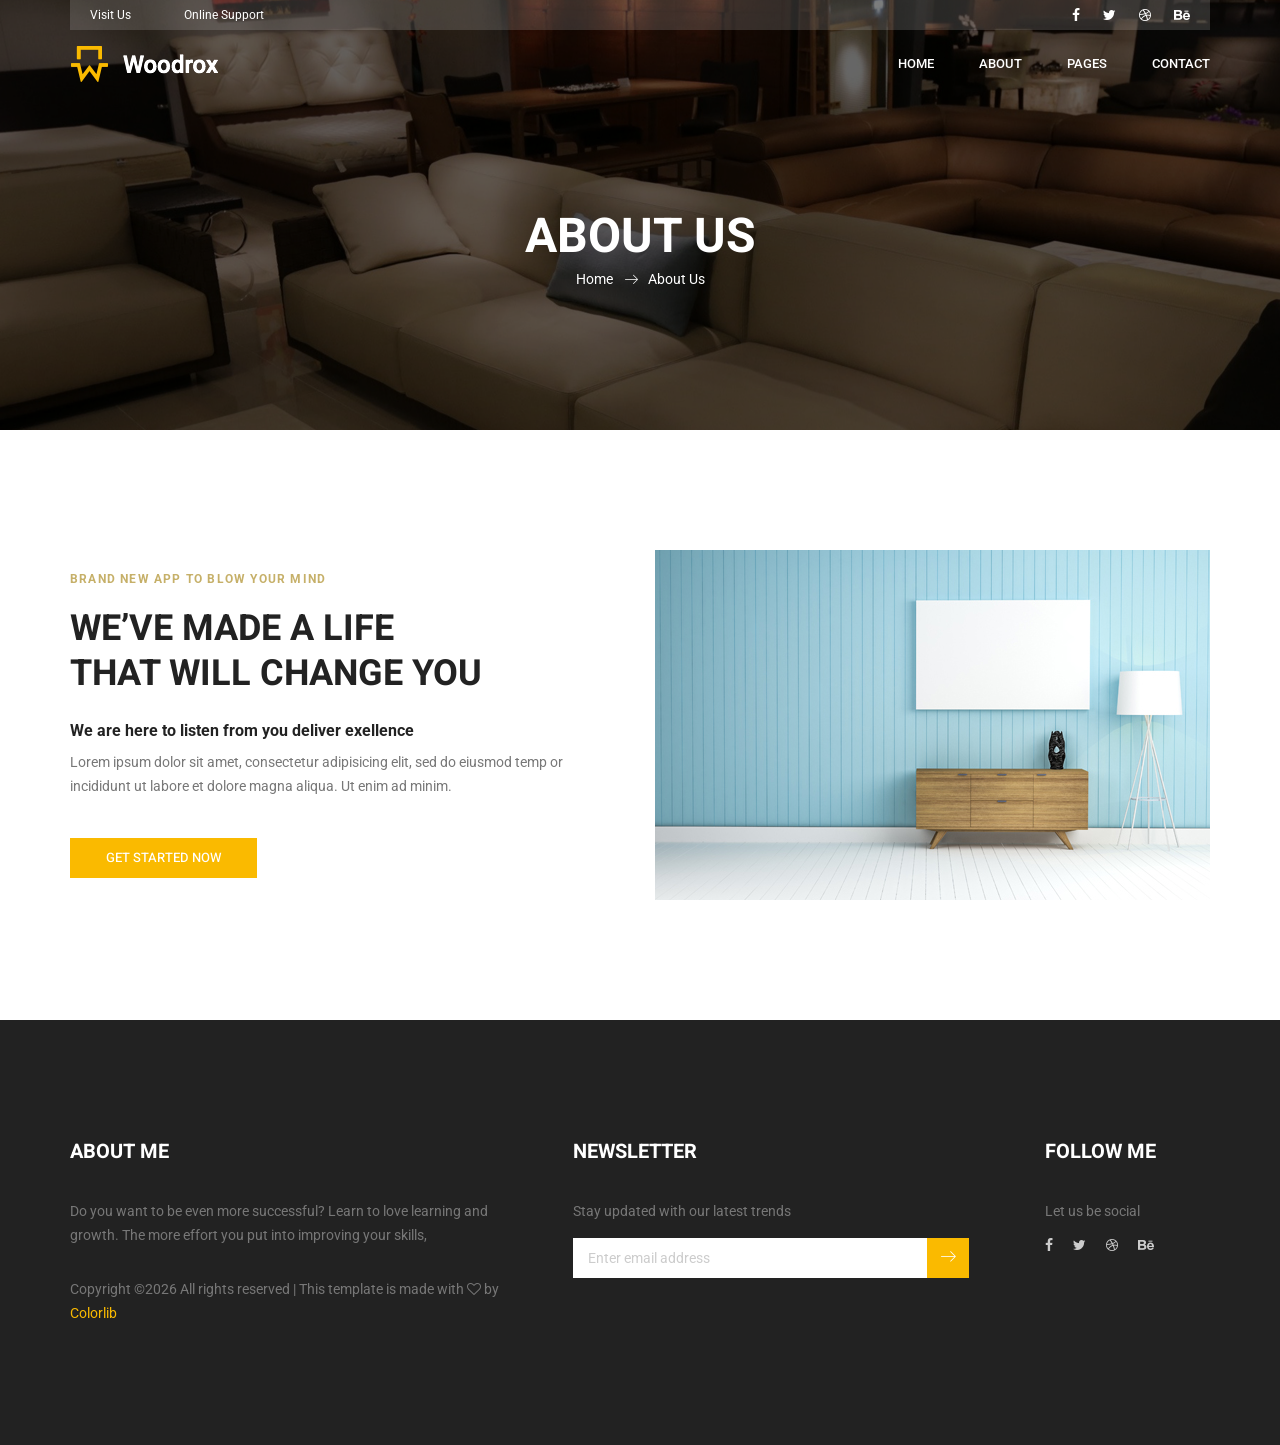
==== commit 697c9507: "site updated" ====
--- a/about-us.html
+++ b/about-us.html
@@ -5,7 +5,7 @@
         <meta charset="utf-8">
         <meta name="viewport" content="width=device-width, initial-scale=1, shrink-to-fit=no">
         <link rel="icon" href="img/favicon.png" type="image/png">
-        <title>Woodrox Furniture</title>
+        <title>Right Angle Designers</title>
         <!-- Bootstrap CSS -->
         <link rel="stylesheet" href="css/bootstrap.css">
         <link rel="stylesheet" href="vendors/linericon/style.css">
@@ -60,14 +60,6 @@
 									<ul class="dropdown-menu">
 										<li class="nav-item"><a class="nav-link" href="projects.html">Project</a></li>
 										<li class="nav-item"><a class="nav-link" href="project-details.html">Project Details</a></li>
-										<li class="nav-item"><a class="nav-link" href="elements.html">Elements</a></li>
-									</ul>
-								</li> 
-								<li class="nav-item submenu dropdown">
-									<a href="#" class="nav-link dropdown-toggle" data-toggle="dropdown" role="button" aria-haspopup="true" aria-expanded="false">Blog</a>
-									<ul class="dropdown-menu">
-										<li class="nav-item"><a class="nav-link" href="blog.html">Blog</a></li>
-										<li class="nav-item"><a class="nav-link" href="single-blog.html">Blog Details</a></li>
 									</ul>
 								</li> 
 								<li class="nav-item"><a class="nav-link" href="contact.html">Contact</a></li>
@@ -116,114 +108,6 @@
         	</div>
         </section>
         <!--================End About Area =================-->
-        
-        <!--================Projects Area =================-->
-        <section class="projects_area">
-        	<div class="row m0">
-        		<div class="projects_item wd_18">
-					<img src="img/projects/projects-1.jpg" alt="">
-					<div class="hover">
-						<h4>Alex Complex for esidence</h4>
-						<p>LCD screens are uniquely modern in style, and the liquid crystals that make them work have allowed humanity to create  slimmer.</p>
-					</div>
-				</div>
-				<div class="projects_item wd_18">
-					<img src="img/projects/projects-2.jpg" alt="">
-					<div class="hover">
-						<h4>Alex Complex for esidence</h4>
-						<p>LCD screens are uniquely modern in style, and the liquid crystals that make them work have allowed humanity to create  slimmer.</p>
-					</div>
-				</div>
-				<div class="projects_item wd_44">
-					<img src="img/projects/projects-3.jpg" alt="">
-					<div class="hover">
-						<h4>Alex Complex for esidence</h4>
-						<p>LCD screens are uniquely modern in style, and the liquid crystals that make them work have allowed humanity to create  slimmer.</p>
-					</div>
-				</div>
-				<div class="projects_item wd_18">
-					<img src="img/projects/projects-4.jpg" alt="">
-					<div class="hover">
-						<h4>Alex Complex for esidence</h4>
-						<p>LCD screens are uniquely modern in style, and the liquid crystals that make them work have allowed humanity to create  slimmer.</p>
-					</div>
-				</div>
-        	</div>
-        </section>
-        <!--================End Projects Area =================-->
-        
-        <!--================Feature Area =================-->
-        <section class="feature_area p_120">
-        	<div class="container">
-        		<div class="main_title">
-        			<h2>Some Features that Made us Unique</h2>
-        			<p>Lorem ipsum dolor sit amet, consectetur adipisicing elit, sed do eiusmod tempor incididunt ut labore et dolore magna aliqua. Ut enim ad minim veniam, quis nostrud exercitation.</p>
-        		</div>
-        		<div class="row feature_inner">
-        			<div class="col-lg-4 col-md-6">
-        				<div class="feature_item">
-        					<h4><i class="lnr lnr-user"></i>Expert Technicians</h4>
-        					<p>Usage of the Internet is becoming more common due to rapid advancement of technology and power.</p>
-        				</div>
-        			</div>
-        			<div class="col-lg-4 col-md-6">
-        				<div class="feature_item">
-        					<h4><i class="lnr lnr-license"></i>Professional Service</h4>
-        					<p>Usage of the Internet is becoming more common due to rapid advancement of technology and power.</p>
-        				</div>
-        			</div>
-        			<div class="col-lg-4 col-md-6">
-        				<div class="feature_item">
-        					<h4><i class="lnr lnr-phone"></i>Great Support</h4>
-        					<p>Usage of the Internet is becoming more common due to rapid advancement of technology and power.</p>
-        				</div>
-        			</div>
-        			<div class="col-lg-4 col-md-6">
-        				<div class="feature_item">
-        					<h4><i class="lnr lnr-rocket"></i>Technical Skills</h4>
-        					<p>Usage of the Internet is becoming more common due to rapid advancement of technology and power.</p>
-        				</div>
-        			</div>
-        			<div class="col-lg-4 col-md-6">
-        				<div class="feature_item">
-        					<h4><i class="lnr lnr-diamond"></i>Highly Recomended</h4>
-        					<p>Usage of the Internet is becoming more common due to rapid advancement of technology and power.</p>
-        				</div>
-        			</div>
-        			<div class="col-lg-4 col-md-6">
-        				<div class="feature_item">
-        					<h4><i class="lnr lnr-bubble"></i>Positive Reviews</h4>
-        					<p>Usage of the Internet is becoming more common due to rapid advancement of technology and power.</p>
-        				</div>
-        			</div>
-        		</div>
-        	</div>
-        </section>
-        <!--================End Feature Area =================-->
-        
-        <!--================Clients Logo Area =================-->
-        <section class="clients_logo_area p_120">
-        	<div class="container">
-        		<div class="clients_slider owl-carousel">
-        			<div class="item">
-        				<img src="img/clients-logo/c-logo-1.png" alt="">
-        			</div>
-        			<div class="item">
-        				<img src="img/clients-logo/c-logo-2.png" alt="">
-        			</div>
-        			<div class="item">
-        				<img src="img/clients-logo/c-logo-3.png" alt="">
-        			</div>
-        			<div class="item">
-        				<img src="img/clients-logo/c-logo-4.png" alt="">
-        			</div>
-        			<div class="item">
-        				<img src="img/clients-logo/c-logo-5.png" alt="">
-        			</div>
-        		</div>
-        	</div>
-        </section>
-        <!--================End Clients Logo Area =================-->
         
         <!--================Footer Area =================-->
         <footer class="footer_area p_120">
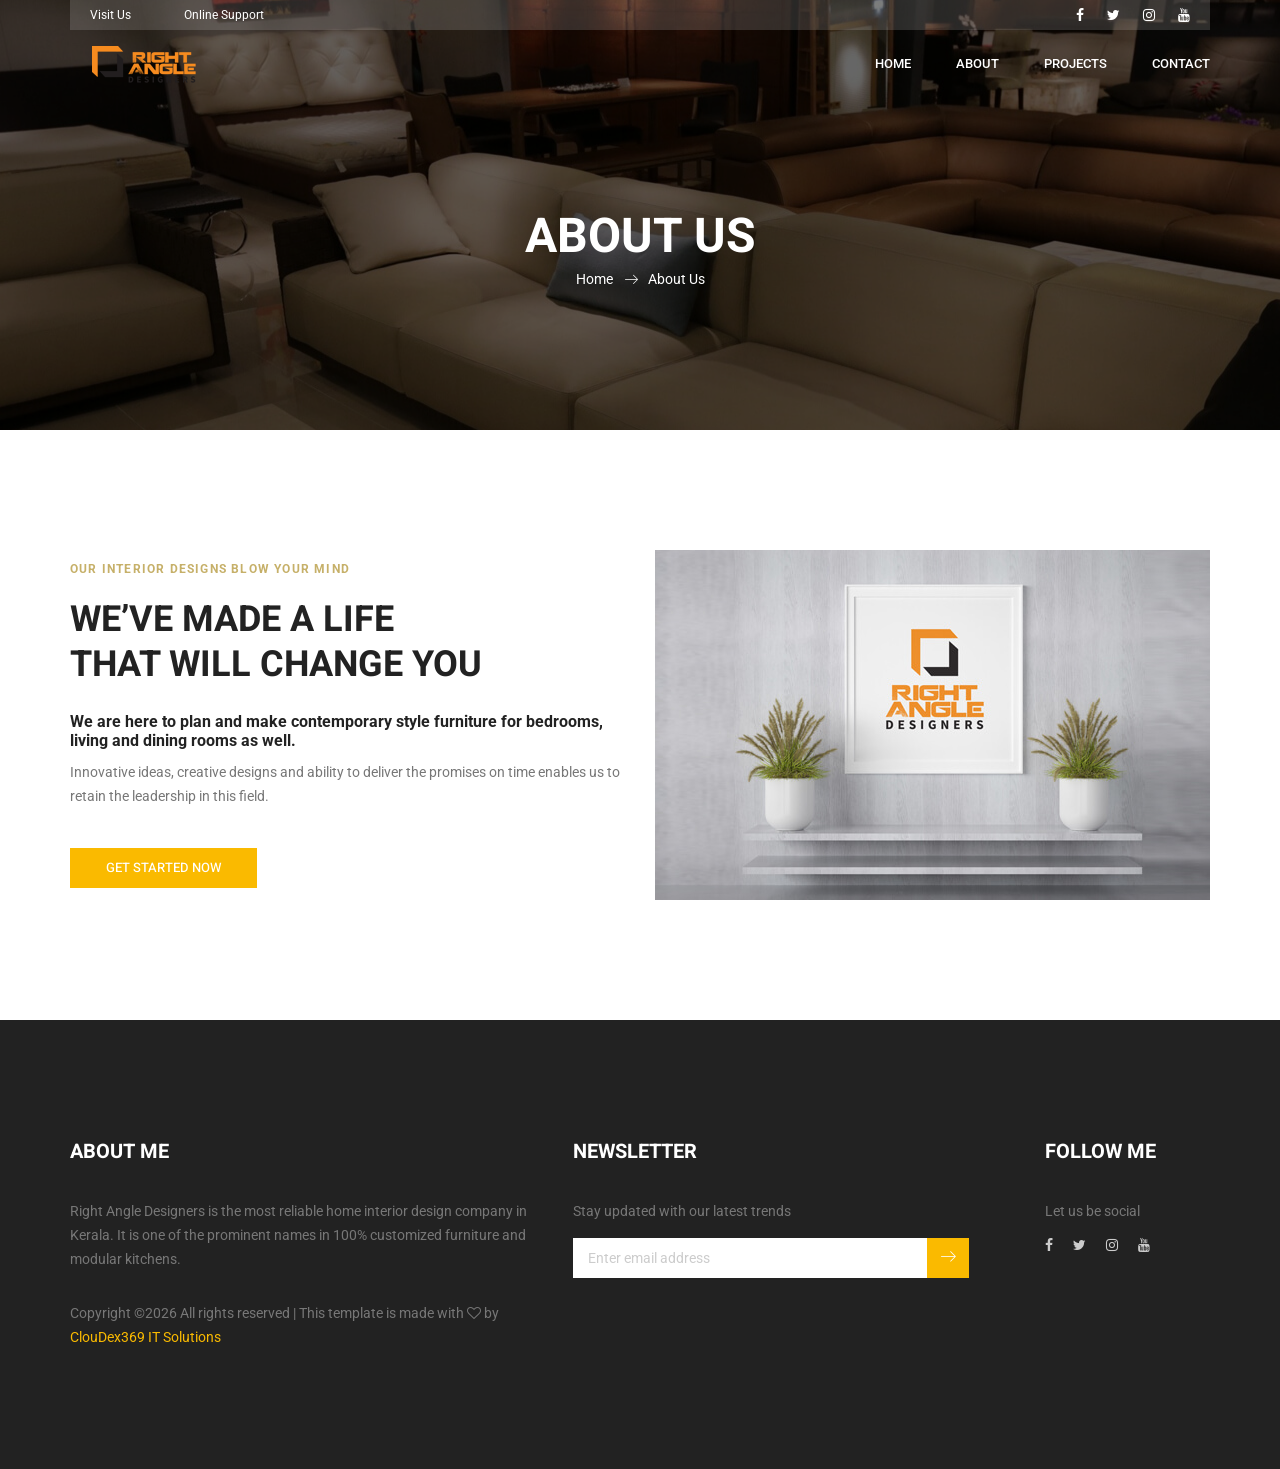
==== commit 14e37578: "Right Angle Designers Website" ====
--- a/about-us.html
+++ b/about-us.html
@@ -14,6 +14,7 @@
         <link rel="stylesheet" href="vendors/lightbox/simpleLightbox.css">
         <link rel="stylesheet" href="vendors/nice-select/css/nice-select.css">
         <link rel="stylesheet" href="vendors/animate-css/animate.css">
+		<link rel="stylesheet" href="css/Newsletter-Subscription-Form.css">
         <!-- main css -->
         <link rel="stylesheet" href="css/style.css">
         <link rel="stylesheet" href="css/responsive.css">
@@ -31,10 +32,10 @@
            				</div>
            				<div class="float-right">
            					<ul class="list header_socila">
-           						<li><a href="#"><i class="fa fa-facebook"></i></a></li>
-           						<li><a href="#"><i class="fa fa-twitter"></i></a></li>
-           						<li><a href="#"><i class="fa fa-dribbble"></i></a></li>
-           						<li><a href="#"><i class="fa fa-behance"></i></a></li>
+           						<li><a href="https://www.facebook.com/profile.php?id=100076740785432"><i class="fa fa-facebook"></i></a></li>
+           						<li><a href="https://twitter.com/Rightangle_888?t=6siXfoeien2xy5ty4D3KpQ&s=08"><i class="fa fa-twitter"></i></a></li>
+           						<li><a href="https://instagram.com/rightangle_designers?utm_medium=copy_link"><i class="fa fa-instagram"></i></a></li>
+           						<li><a href="#"><i class="fa fa-youtube"></i></a></li>
            					</ul>
            				</div>
            			</div>
@@ -55,13 +56,16 @@
 							<ul class="nav navbar-nav menu_nav ml-auto">
 								<li class="nav-item active"><a class="nav-link" href="index.html">Home</a></li> 
 								<li class="nav-item"><a class="nav-link" href="about-us.html">About</a></li> 
+                                <li class="nav-item"><a class="nav-link" href="projects.html">Projects</a></li> 
+                                <!--
 								<li class="nav-item submenu dropdown">
 									<a href="#" class="nav-link dropdown-toggle" data-toggle="dropdown" role="button" aria-haspopup="true" aria-expanded="false">Pages</a>
-									<ul class="dropdown-menu">
+                                    <ul class="dropdown-menu">
 										<li class="nav-item"><a class="nav-link" href="projects.html">Project</a></li>
 										<li class="nav-item"><a class="nav-link" href="project-details.html">Project Details</a></li>
 									</ul>
 								</li> 
+                                -->
 								<li class="nav-item"><a class="nav-link" href="contact.html">Contact</a></li>
 							</ul>
 						</div> 
@@ -94,10 +98,10 @@
         		<div class="about_inner row">
         			<div class="col-lg-6">
         				<div class="about_left_text">
-        					<h6>Brand new app to blow your mind</h6>
+        					<h6>Our interior designs blow your mind</h6>
         					<h3>We’ve made a life <br />that will change you</h3>
-        					<h5>We are here to listen from you deliver exellence</h5>
-        					<p>Lorem ipsum dolor sit amet, consectetur adipisicing elit, sed do eiusmod temp or incididunt ut labore et dolore magna aliqua. Ut enim ad minim.</p>
+        					<h5>We are here to plan and make contemporary style furniture for bedrooms, living and dining rooms as well. </h5>
+        					<p>Innovative ideas, creative designs and ability to deliver the promises on time enables us to retain the leadership in this field.</p>
         					<a class="main_btn" href="#">Get Started Now</a>
         				</div>
         			</div>
@@ -118,9 +122,10 @@
         					<div class="f_title">
         						<h3>About Me</h3>
         					</div>
-        					<p>Do you want to be even more successful? Learn to love learning and growth. The more effort you put into improving your skills,</p>
+        					<p>Right Angle Designers is the most reliable home interior design company in Kerala. 
+                                It is one of the prominent names in 100% customized furniture and modular kitchens.</p>
         					<p><!-- Link back to Colorlib can't be removed. Template is licensed under CC BY 3.0. -->
-Copyright &copy;<script>document.write(new Date().getFullYear());</script> All rights reserved | This template is made with <i class="fa fa-heart-o" aria-hidden="true"></i> by <a href="https://colorlib.com" target="_blank">Colorlib</a>
+Copyright &copy;<script>document.write(new Date().getFullYear());</script> All rights reserved | This template is made with <i class="fa fa-heart-o" aria-hidden="true"></i> by <a href="https://www.cloudex369.com" target="_blank">ClouDex369 IT Solutions</a>
 <!-- Link back to Colorlib can't be removed. Template is licensed under CC BY 3.0. --></p>
         				</aside>
         			</div>
@@ -131,10 +136,10 @@
         					</div>
         					<p>Stay updated with our latest trends</p>
         					<div id="mc_embed_signup">
-                                <form target="_blank" action="https://spondonit.us12.list-manage.com/subscribe/post?u=1462626880ade1ac87bd9c93a&amp;id=92a4423d01" method="get" class="subscribe_form relative">
+                                <form target="_blank" action="#" method="post" class="subscribe_form relative">
                                 	<div class="input-group d-flex flex-row">
                                         <input name="EMAIL" placeholder="Enter email address" onfocus="this.placeholder = ''" onblur="this.placeholder = 'Email Address '" required="" type="email">
-                                        <button class="btn sub-btn"><span class="lnr lnr-arrow-right"></span></button>		
+                                        <button class="btn sub-btn" type="submit"><span class="lnr lnr-arrow-right"></span></button>		
                                     </div>				
                                     <div class="mt-10 info"></div>
                                 </form>
@@ -148,10 +153,10 @@
         					</div>
         					<p>Let us be social</p>
         					<ul class="list">
-        						<li><a href="#"><i class="fa fa-facebook"></i></a></li>
-        						<li><a href="#"><i class="fa fa-twitter"></i></a></li>
-        						<li><a href="#"><i class="fa fa-dribbble"></i></a></li>
-        						<li><a href="#"><i class="fa fa-behance"></i></a></li>
+        						<li><a href="https://www.facebook.com/profile.php?id=100076740785432"><i class="fa fa-facebook"></i></a></li>
+        						<li><a href="https://twitter.com/Rightangle_888?t=6siXfoeien2xy5ty4D3KpQ&s=08"><i class="fa fa-twitter"></i></a></li>
+        						<li><a href="https://instagram.com/rightangle_designers?utm_medium=copy_link"><i class="fa fa-instagram"></i></a></li>
+        						<li><a href="#"><i class="fa fa-youtube"></i></a></li>
         					</ul>
         				</aside>
         			</div>
--- a/css/style.css
+++ b/css/style.css
@@ -1,19 +1,5 @@
-/*----------------------------------------------------
-@File: Default Styles
-@Author: Rocky Ahmed
-@URL: http://wethemez.com
-Author E-mail: rockybd1995@gmail.com
-
-This file contains the styling for the actual theme, this
-is the file you need to edit to change the look of the
-theme.
----------------------------------------------------- */
+
 /*=====================================================================
-@Template Name: HostHub Construction 
-@Author: Rocky Ahmed
-@Developed By: Rocky Ahmed
-@Developer URL: http://rocky.wethemez.com
-Author E-mail: rockybd1995@gmail.com
 
 @Default Styles
 
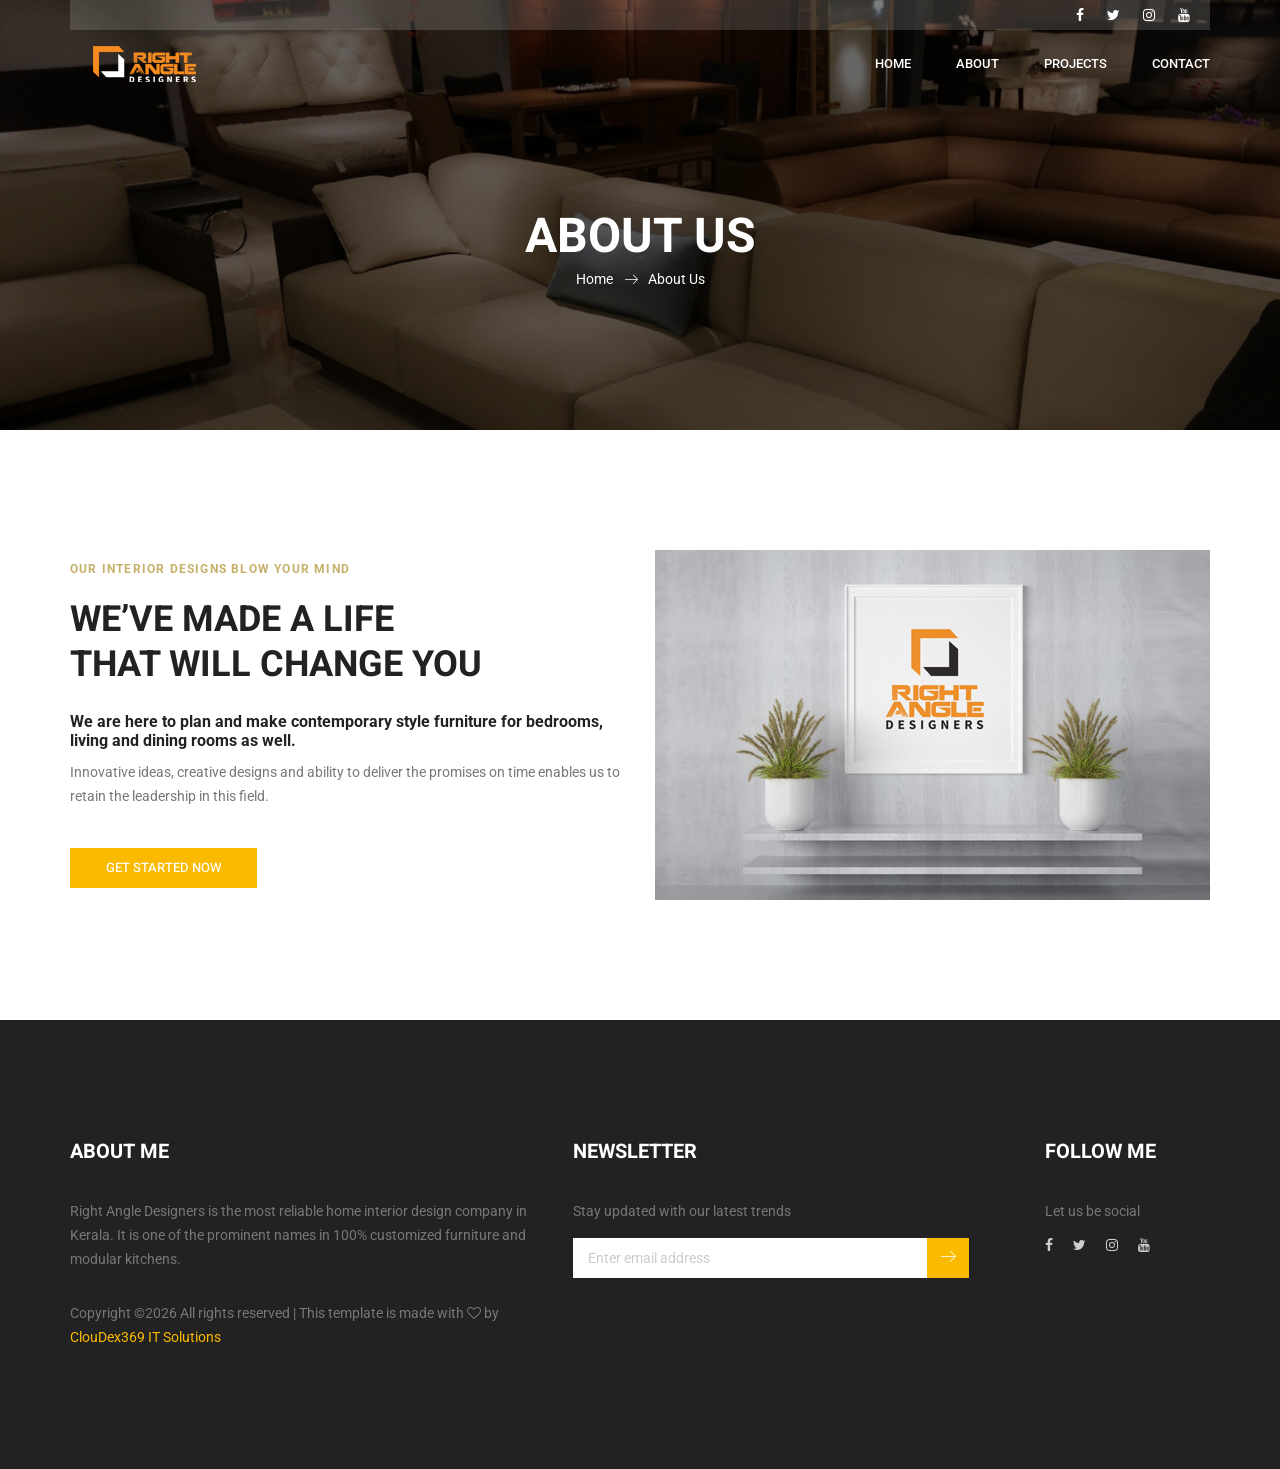
==== commit 85bfc59a: "site updated" ====
--- a/about-us.html
+++ b/about-us.html
@@ -26,10 +26,12 @@
            	<div class="top_menu">
            		<div class="container">
            			<div class="top_inner">
-           				<div class="float-left">
-           					<a href="#">Visit Us</a>
+						<!--
+						<div class="float-left">
+           				<a href="#">Visit Us</a>
            					<a href="#">Online Support</a>
            				</div>
+						-->
            				<div class="float-right">
            					<ul class="list header_socila">
            						<li><a href="https://www.facebook.com/profile.php?id=100076740785432"><i class="fa fa-facebook"></i></a></li>
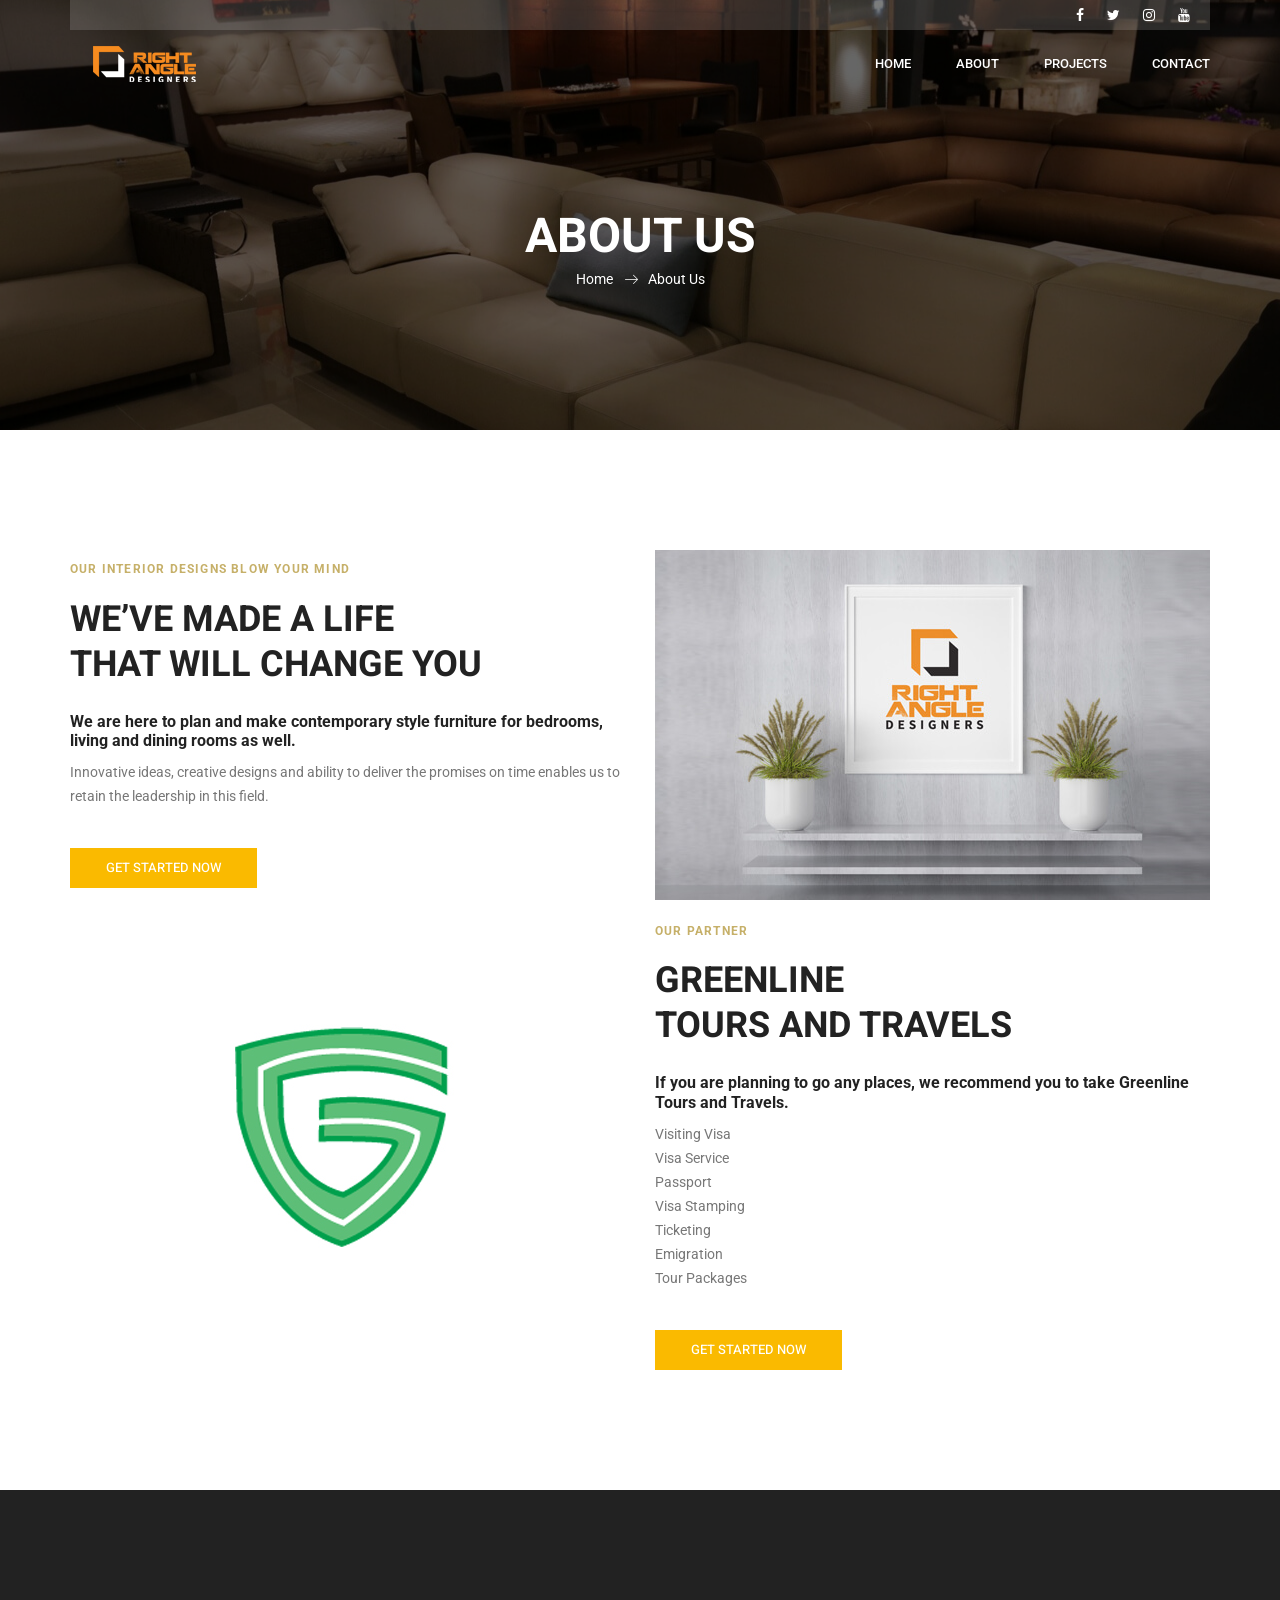
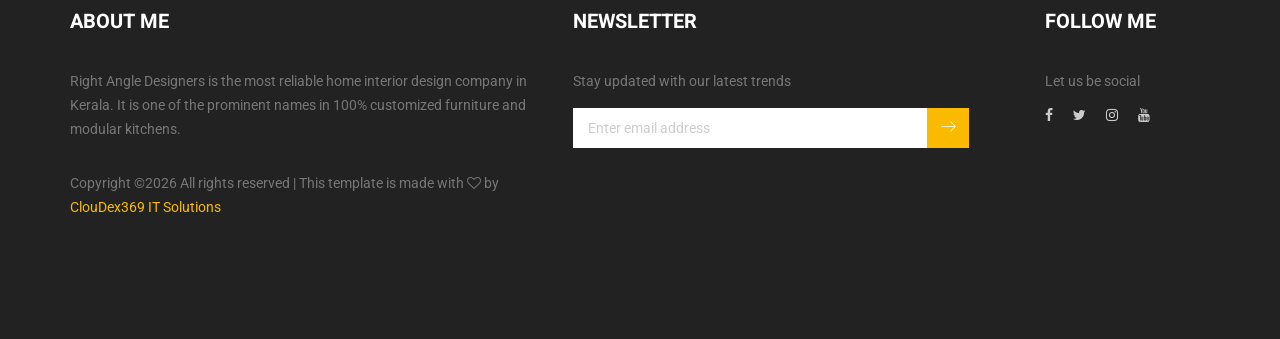
==== commit 30814a5a: "clients added" ====
--- a/about-us.html
+++ b/about-us.html
@@ -104,11 +104,30 @@
         					<h3>We’ve made a life <br />that will change you</h3>
         					<h5>We are here to plan and make contemporary style furniture for bedrooms, living and dining rooms as well. </h5>
         					<p>Innovative ideas, creative designs and ability to deliver the promises on time enables us to retain the leadership in this field.</p>
+        					<a class="main_btn" href="index.html">Get Started Now</a>
+        				</div>
+        			</div>
+        			<div class="col-lg-6">
+        				<img class="img-fluid" src="img/about-1.jpg" alt="">
+        			</div>
+					<div class="col-lg-6">
+        				<img class="img-fluid" src="img/about-2.jpg" alt="">
+        			</div>
+					<div class="col-lg-6">
+        				<div class="about_left_text">
+        					<br>
+							<h6>Our Partner</h6>
+        					<h3>Greenline<br/>Tours and Travels</h3>
+        					<h5>If you are planning to go any places, we recommend you to take Greenline Tours and Travels.</h5>
+        					<p>Visiting Visa<br>
+								Visa Service<br>
+								Passport<br>
+								Visa Stamping<br>
+								Ticketing<br>
+								Emigration<br>
+								Tour Packages</p>
         					<a class="main_btn" href="#">Get Started Now</a>
         				</div>
-        			</div>
-        			<div class="col-lg-6">
-        				<img class="img-fluid" src="img/about-1.jpg" alt="">
         			</div>
         		</div>
         	</div>
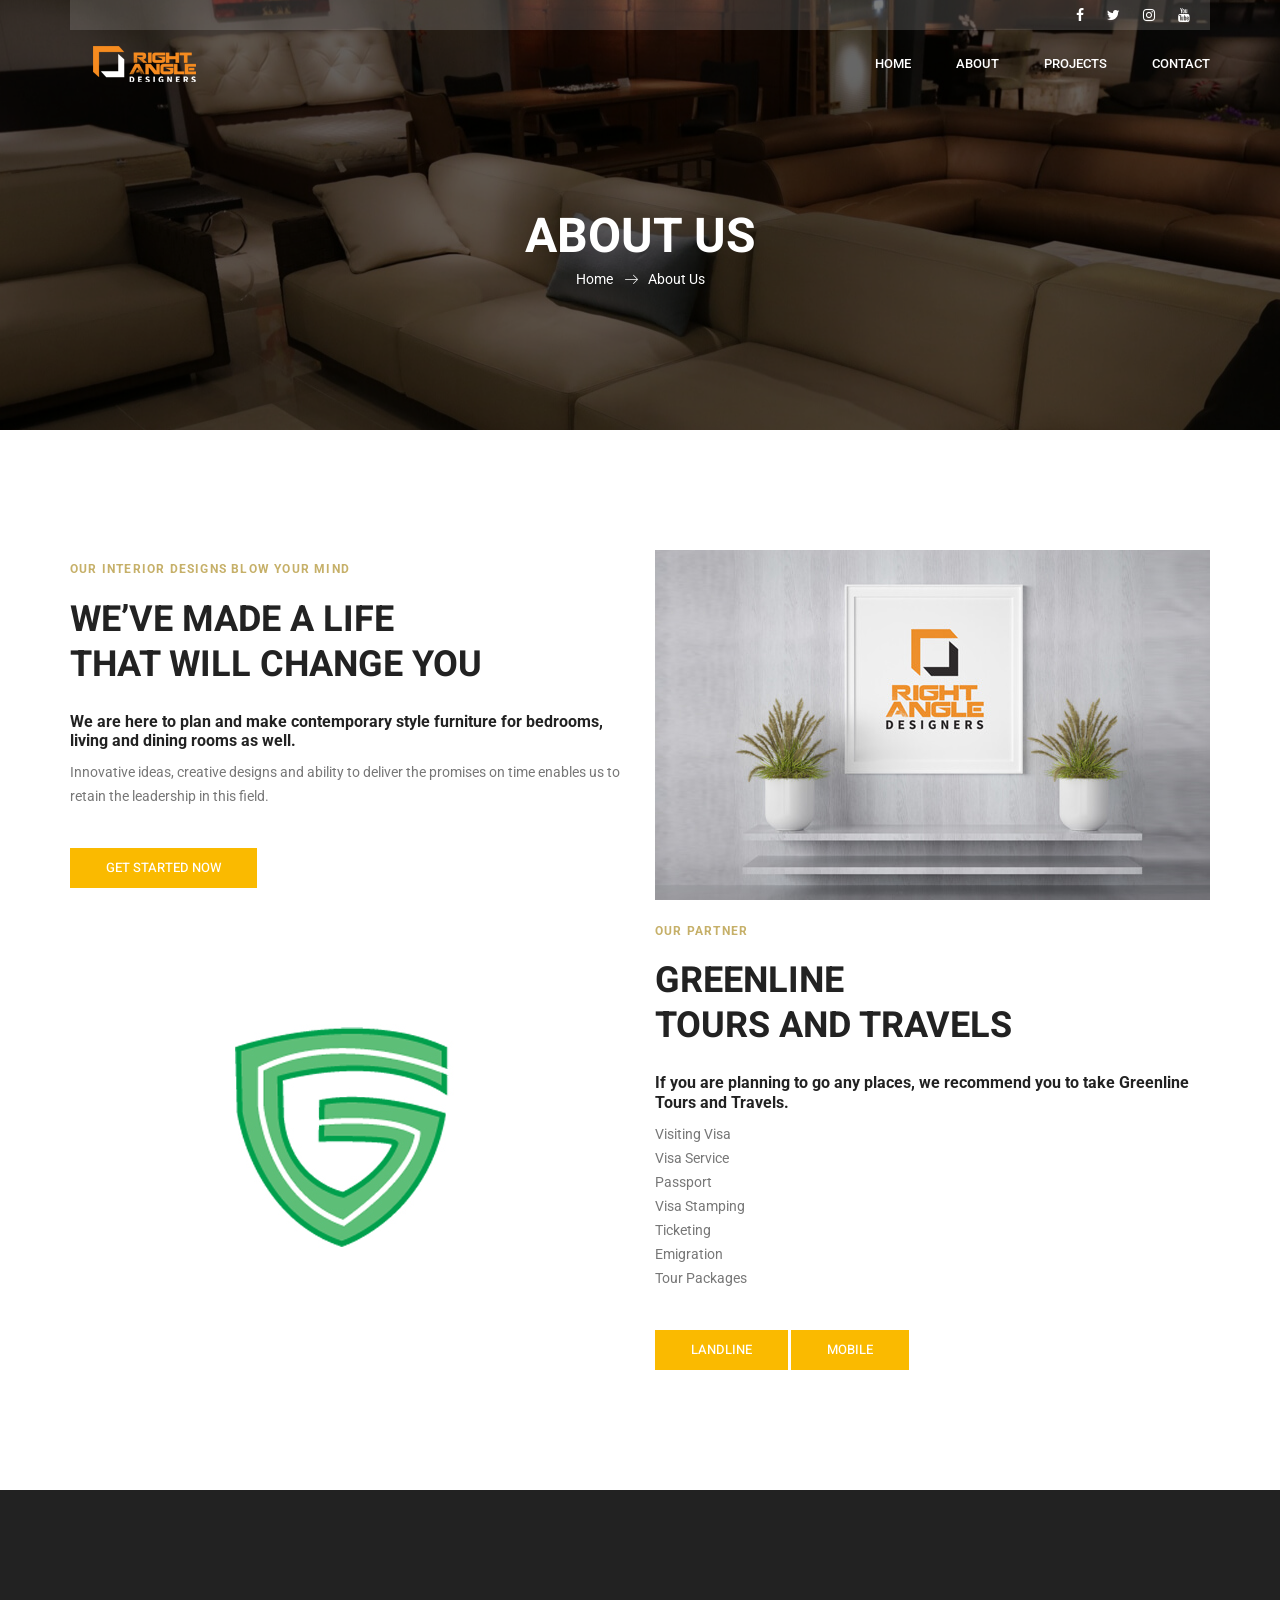
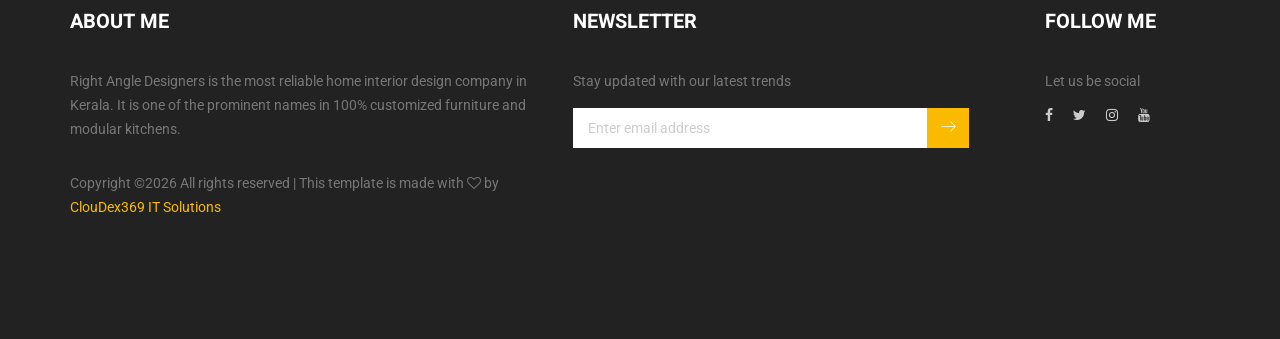
==== commit df5cc1ce: "greenline contact added" ====
--- a/about-us.html
+++ b/about-us.html
@@ -126,7 +126,8 @@
 								Ticketing<br>
 								Emigration<br>
 								Tour Packages</p>
-        					<a class="main_btn" href="#">Get Started Now</a>
+        					<a class="main_btn" href="tel:04885299868">Landline</a>
+							<a class="main_btn" href="tel:9037319968">Mobile</a>
         				</div>
         			</div>
         		</div>
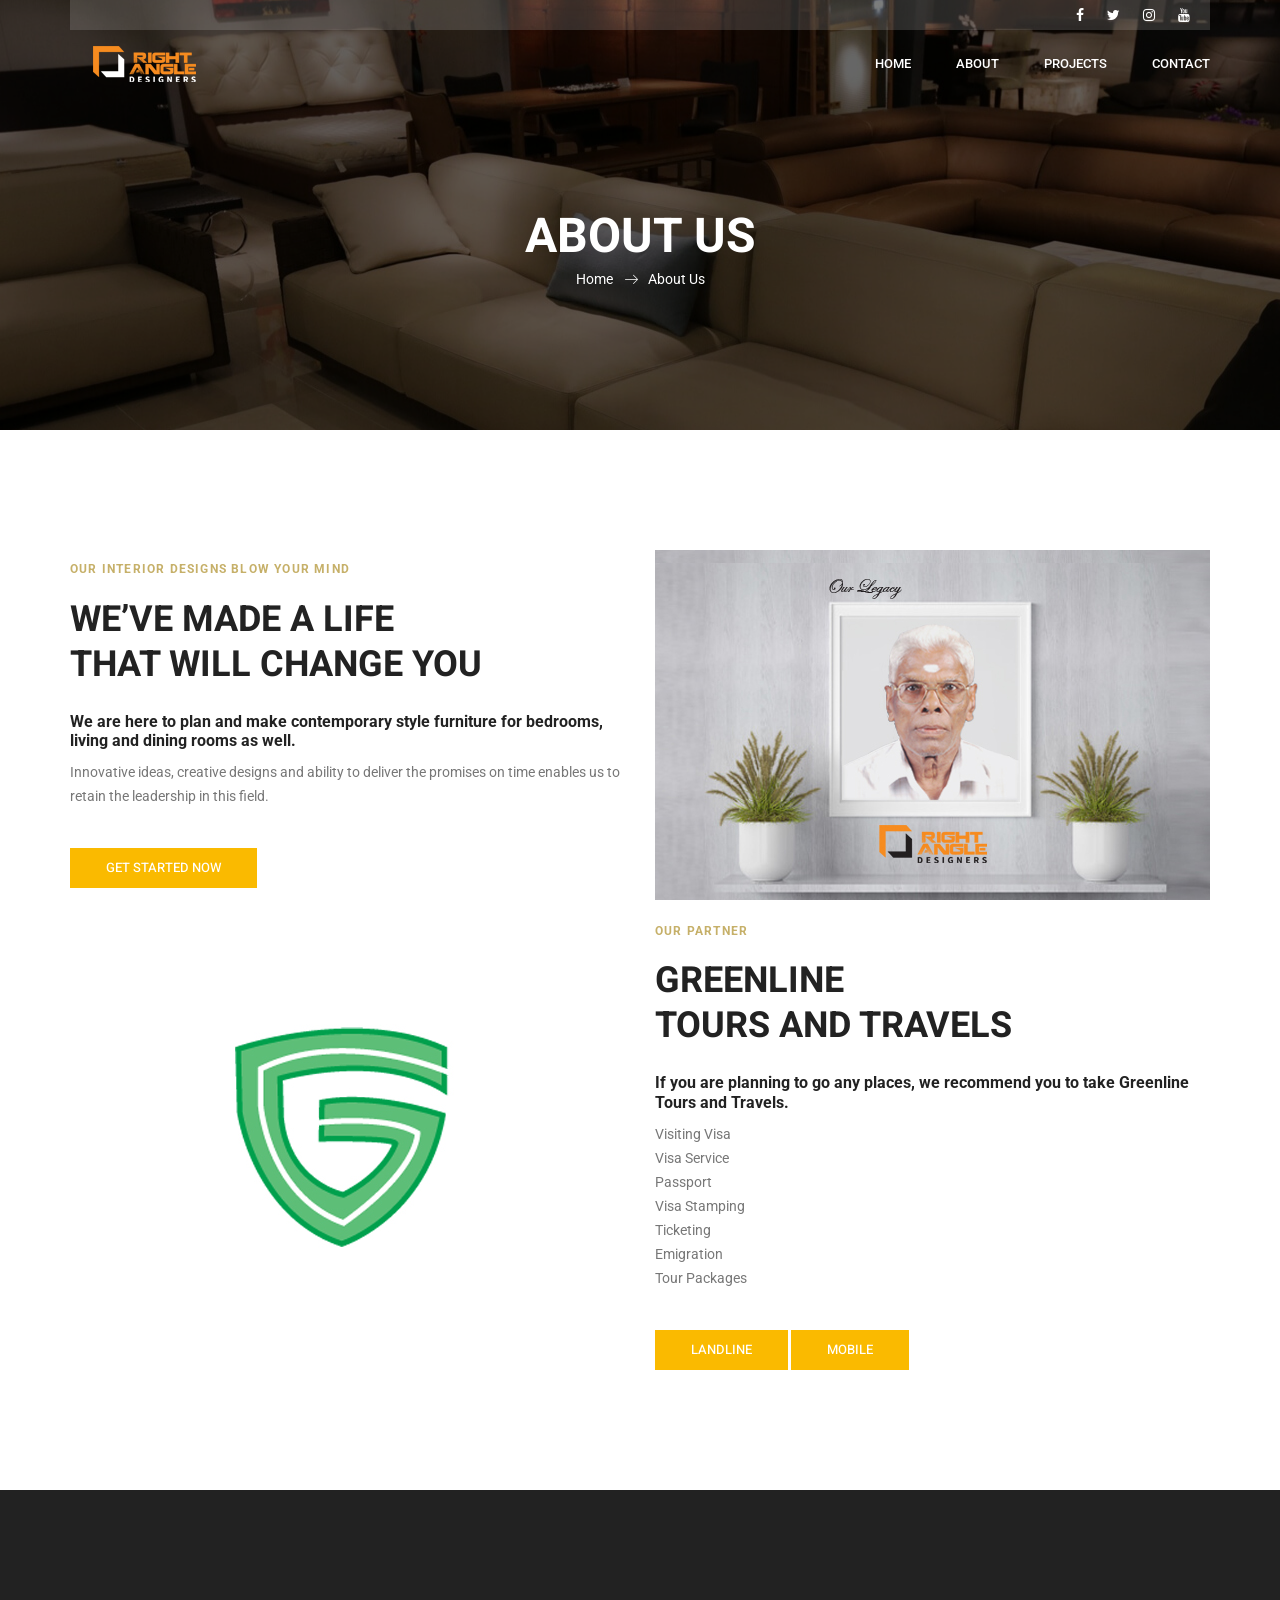
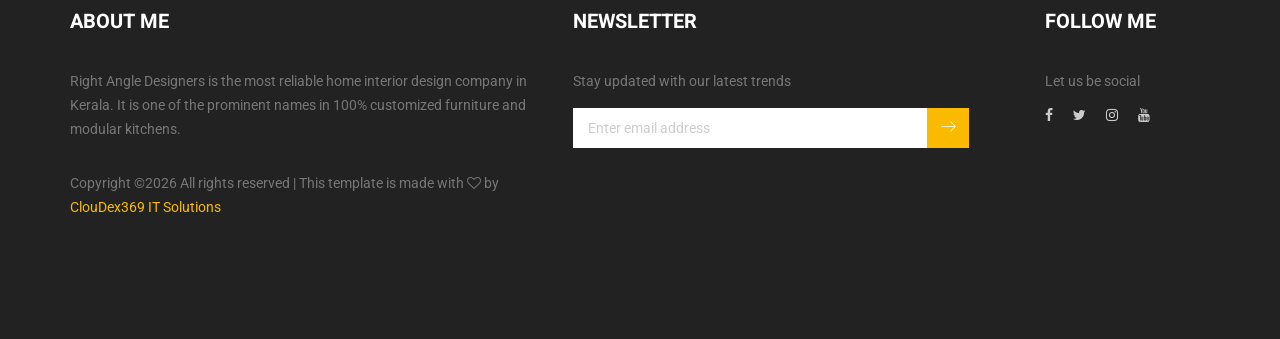
==== commit c52c63a0: "works added" ====
--- a/about-us.html
+++ b/about-us.html
@@ -127,7 +127,7 @@
 								Emigration<br>
 								Tour Packages</p>
         					<a class="main_btn" href="tel:04885299868">Landline</a>
-							<a class="main_btn" href="tel:9037319968">Mobile</a>
+							<a class="main_btn" href="tel:9400063444">Mobile</a>
         				</div>
         			</div>
         		</div>
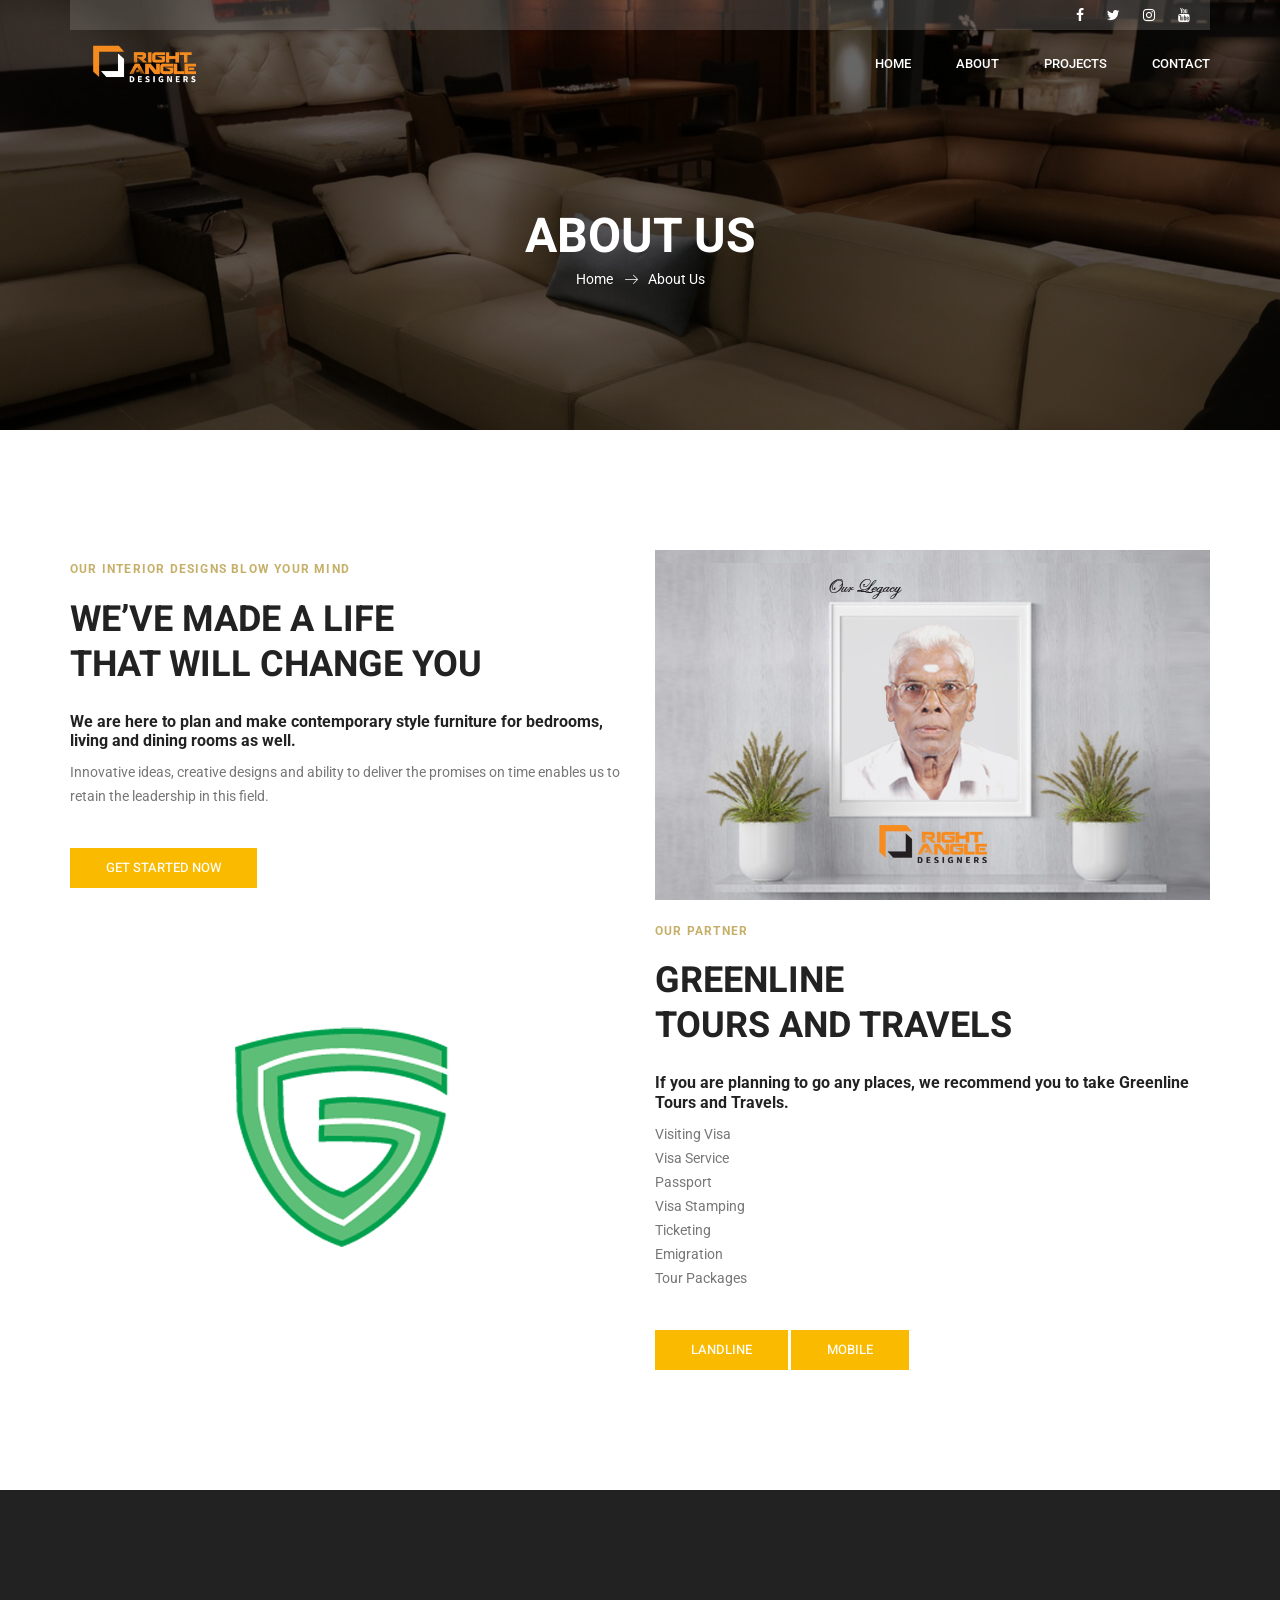
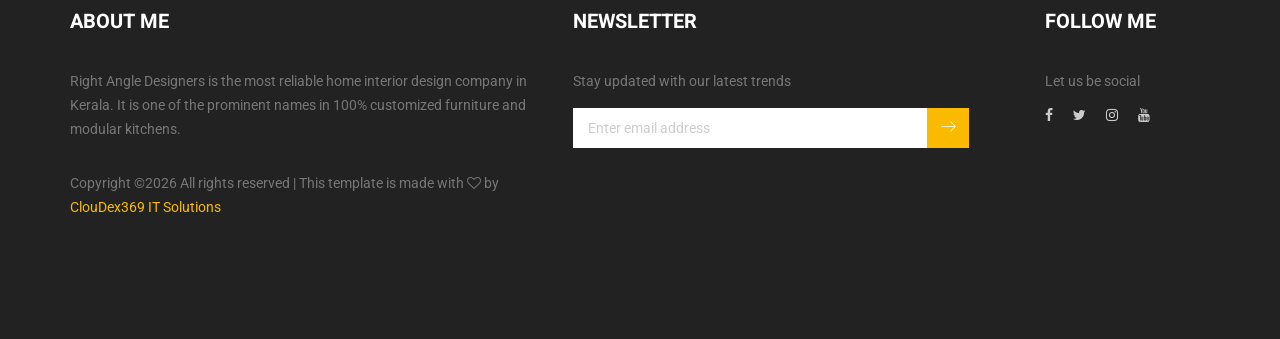
==== commit d39965da: "svg logo added" ====
--- a/about-us.html
+++ b/about-us.html
@@ -47,7 +47,7 @@
             	<nav class="navbar navbar-expand-lg navbar-light">
 					<div class="container">
 						<!-- Brand and toggle get grouped for better mobile display -->
-						<a class="navbar-brand logo_h" href="index.html"><img src="img/logo.png" alt=""><img src="img/logo-2.png" alt=""></a>
+						<a class="navbar-brand logo_h" href="index.html"><img src="img/logo.svg" alt=""><img src="img/logo-2.svg" alt=""></a>
 						<button class="navbar-toggler" type="button" data-toggle="collapse" data-target="#navbarSupportedContent" aria-controls="navbarSupportedContent" aria-expanded="false" aria-label="Toggle navigation">
 							<span class="icon-bar"></span>
 							<span class="icon-bar"></span>
